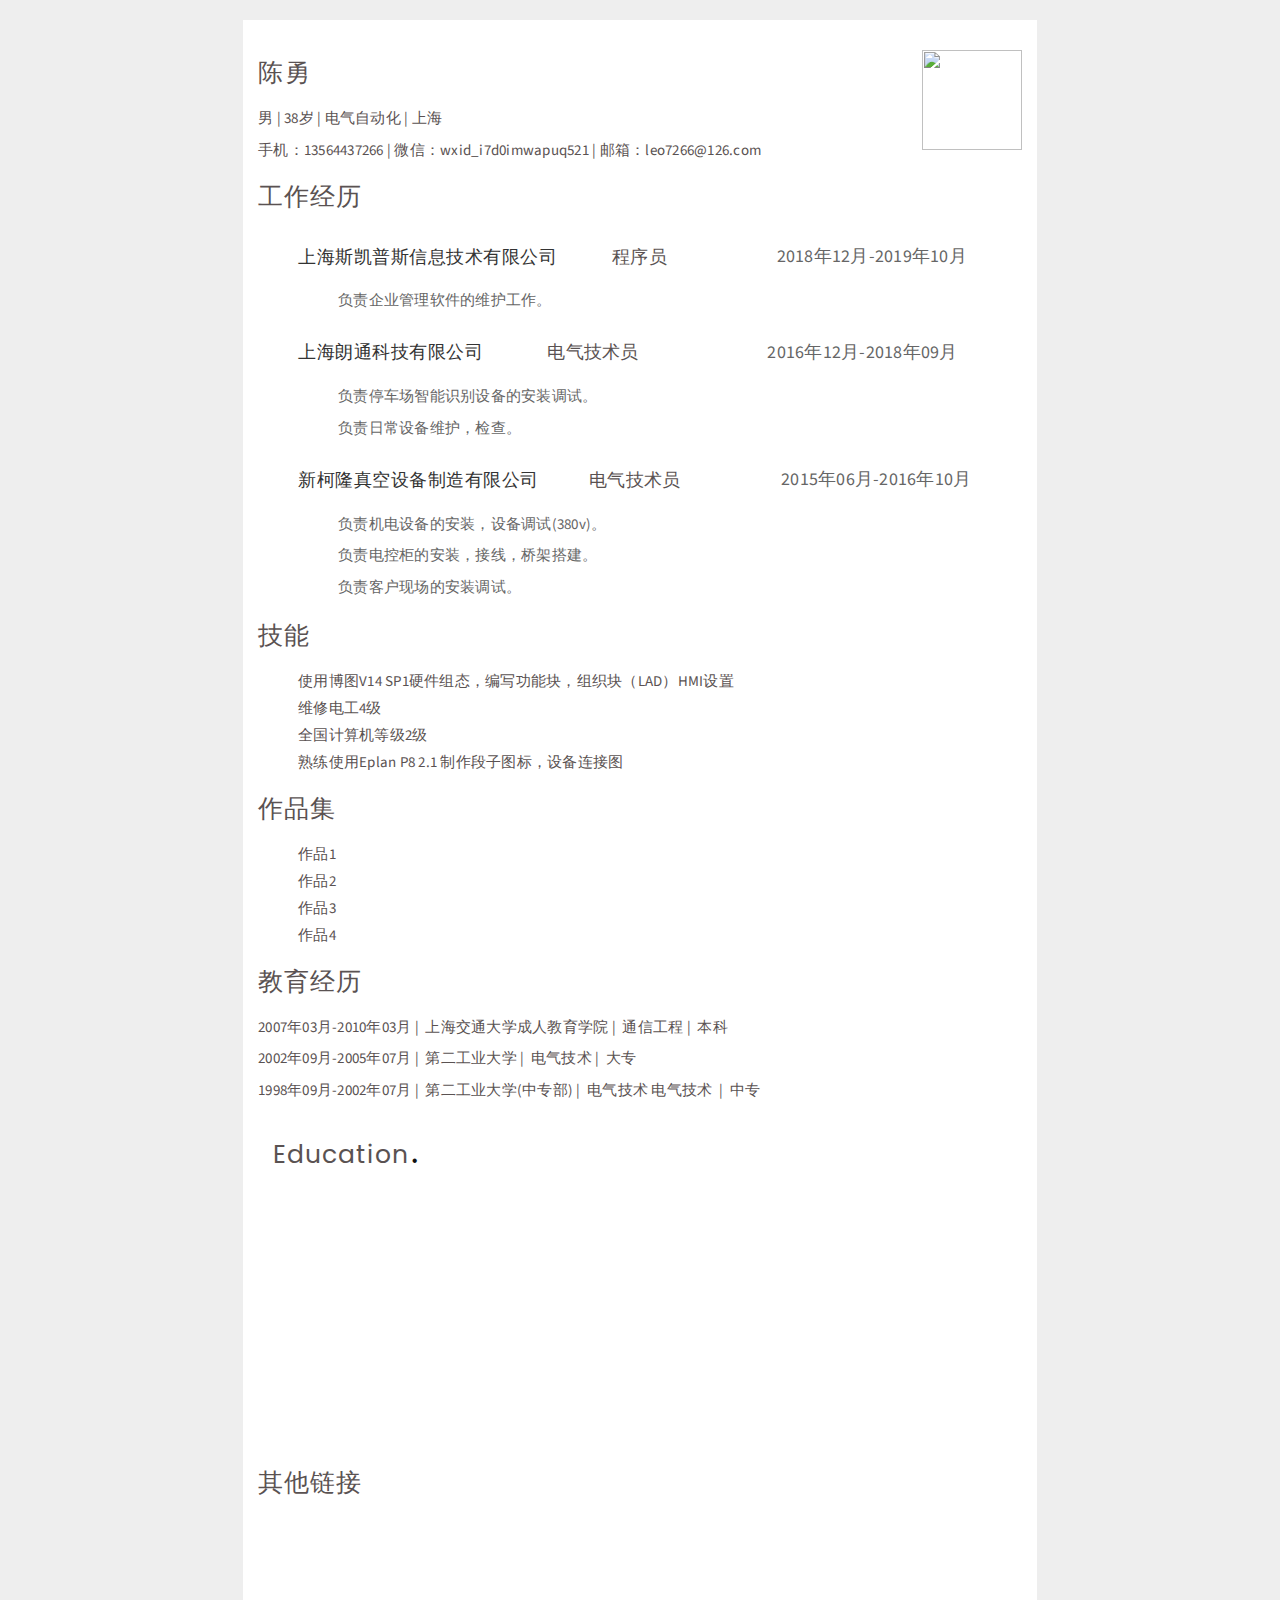
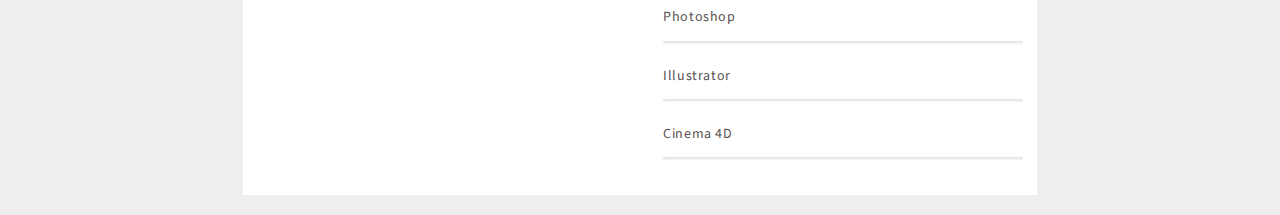
==== about.html @ 279c5a40 "修改" ====
<!DOCTYPE html>
<html lang="zh">
<head>
<meta charset="UTF-8">
<title>个人主页</title>

<!-- Favicon -->
		<link href="assets/img/favicon.ico" rel="icon" type="image/x-icon">			

		<!-- Bootstrap css -->
		<link rel="stylesheet" type="text/css" href="assets/css/bootstrap.min.css">

		<!-- Bootstrap fullscreen modal -->
		<link rel="stylesheet" type="text/css" href="assets/css/bootstrap-modal-carousel.css">

		<!-- Animated text css -->
		<link rel="stylesheet" type="text/css" href="assets/css/animated-text.css">

		<!-- Custom css -->
		<link rel="stylesheet" type="text/css" href="assets/css/custom.css">

		<!-- Owl Carousel css -->
		<link rel="stylesheet" type="text/css" href="assets/css/owl.carousel.css">
		<link rel="stylesheet" type="text/css" href="assets/css/owl.theme.css">
		<link rel="stylesheet" type="text/css" href="assets/css/owl.transitions.css">


		<!-- Animate css -->
		<link rel="stylesheet" type="text/css" href="assets/css/animate.css">

		<!-- Themify icon -->
		<link href="assets/themify-icons/themify-icons.css" rel="stylesheet" type="text/css">			

		<!-- Google fonts -->
		<link href='https://fonts.googleapis.com/css?family=Source+Sans+Pro:400,300,400italic,600italic' rel='stylesheet' type='text/css'>
		<link href='https://fonts.googleapis.com/css?family=Poppins:400,300,500' rel='stylesheet' type='text/css'>

		<!-- HTML5 Shim and Respond.js IE8 support of HTML5 elements and media queries -->
		<!--[if lt IE 9]>
	        <script src="https://oss.maxcdn.com/libs/html5shiv/3.7.0/html5shiv.js"></script>
	        <script src="https://oss.maxcdn.com/libs/respond.js/1.4.2/respond.min.js"></script>
	    <![endif]-->

<style>
	/*box-sizing 属性允许您以特定的方式定义匹配某个区域的特定元素。
	例如，假如您需要并排放置两个带边框的框，可通过将 box-sizing 
	设置为 "border-box"。这可令浏览器呈现出带有指定宽度和高度的框，
	并把边框和内边距放入框中。*/
	*{	
		box-sizing:border-box;	
	}
	
	/*margin 简写属性在一个声明中设置所有外边距属性。该属性可以有 1 到 4 个值。*/
	body{
		background:#eee;
		margin:20px 0;
	}
	
	/*min-height 属性设置元素的最小高度。*/
	/*overflow 属性规定当内容溢出元素框时发生的事情。*/
	/*auto	如果内容被修剪，则浏览器会显示滚动条以便查看其余的内容。*/
	/*padding 简写属性在一个声明中设置所有内边距属性。*/
	article{
		width:21cm;
		min-height:29.7cm;
		background:white;
		margin:0 auto;
		overflow: auto;
		padding: 1em;
	}
</style>
<style media="print">
	<body>{
		margin:0;
	}
</style>
<style>
	body{
		
	}
	
	article{
		padding-top:30px;
	}
	
	p{
		margin:.3em 0;
	}
	
	h1{
		font-size:25px;
		margin-top:0;
	}
	
	h4,h5,h6{
		font-weight:nomal;
	}
	
	ol,ul{
		list-style:none;
	}
	
	.bio{
		position:relative;
	}
	/*position 属性规定元素的定位类型。*/
	/*absolute	生成绝对定位的元素，相对于 static 定位以外的第一个父元素进行定位。
	元素的位置通过 "left", "top", "right" 以及 "bottom" 属性进行规定。*/
	.bio img{
		position:absolute;
		top:0;
		right:0;
	}
</style>
</head>
<body>

	<!--<header>
		<div>
			<div>
				<nav>
					<ul>
						<li><a href="index.html">首页</a></li>
						<li><a href="about.html">关于我</a></li>
						<li><a href="portfolio.html">作品集</a></li>
					</ul>
				</nav>
			</div>
		</div>
	</header>  -->

	<article>
		<section class="bio">
			<h1>陈勇</h1>
			<img src="./images/2020-06-05_154838.png" alt="" width="100" height="100">
			<p>
				男	|	38岁	|	电气自动化	|	上海
			</p>
			<p>
				手机：13564437266	|	微信：wxid_i7d0imwapuq521	|	邮箱：leo7266@126.com
			</p>
		</section>
		
		<style>
			.jobs{
				
			}
			
			.jobs>h2{
			
			}
			
			.jobs>ol{
			
			}
			
			.jobs>ol>li{
				margin:12px 0;
			}
			
			/*设置或检索对象是否显示及如何显示。*/
			/*将对象作为弹性伸缩盒显示。*/
			.jobs header{
				display:flex;
				color:#666;
			}
			
			.jobs header>h3{
				font-size:18px;
				color:#333;
			}
			
			.jobs header>h4{
				margin:auto;
				font-size:18px;
			}
			
			.jobs header>span{
				font-size:18px;
				margin:auto;
			}
			
			.jobs p{
				color:#666;
			}
		</style>
		
		<section class="jobs">
			<h2>工作经历</h2>
			<ol>
				<li>
					<header>
						<h3>上海斯凯普斯信息技术有限公司</h3>
						<h4>程序员</h4>
						<span><time>2018年12月</time>-<time>2019年10月</time></span>
					</header>
					<ul>
						<li>
							<p>负责企业管理软件的维护工作。</p>
						</li>
					</ul>
				</li>
				<li>
					<header>
						<h3>上海朗通科技有限公司</h3>
						<h4>电气技术员</h4>
						<span><time>2016年12月</time>-<time>2018年09月</time></span>
					</header>
					<ul>
						<li>
							<p>负责停车场智能识别设备的安装调试。</p>
						</li>
						<li>
							<p>负责日常设备维护，检查。</p>
						</li>
					</ul>
				</li>
				<li>
					<header>
						<h3>新柯隆真空设备制造有限公司</h3>
						<h4>电气技术员</h4>
						<span><time>2015年06月</time>-<time>2016年10月</time></span>
					</header>
					<ul>
						<li>
							<p>负责机电设备的安装，设备调试(380v)。</p>
						</li>
						<li>
							<p>负责电控柜的安装，接线，桥架搭建。</p>
						</li>
						<li>
							<p>负责客户现场的安装调试。</p>
						</li>
					</ul>
				</li>
			</ol>
		</section>
		
		
		
		<section>
			<h2>技能</h2>
			<div></div>
			<ul>
				<li>使用博图V14 SP1硬件组态，编写功能块，组织块（LAD）HMI设置</li>
				<li>维修电工4级</li>
				<li>全国计算机等级2级</li>
				<li>熟练使用Eplan P8 2.1 制作段子图标，设备连接图</li>
			</ul>
		</section>
		
		<section>
			<h2>作品集</h2>
			<div></div>
			<ul>
				<li><img src=""/>作品1</li>
				<li><img src=""/>作品2</li>
				<li>作品3</li>
				<li>作品4</li>
			</ul>
		</section>
		
		<section class="edu">
			<h2>教育经历</h2>
			<p>
				<span><time>2007年03月</time>-<time>2010年03月</time></span>&nbsp;|&nbsp;
				<span>上海交通大学成人教育学院</span>&nbsp;|&nbsp;
				<span>通信工程</span>&nbsp;|&nbsp;
				<span>本科</span>
			</p>
			<p>
				<span><time>2002年09月</time>-<time>2005年07月</time></span>&nbsp;|&nbsp;
				<span>第二工业大学</span>&nbsp;|&nbsp;	
				<span>电气技术</span>&nbsp;|&nbsp;	 
				<span>大专</span>
			</p>
			<p>
				<span><time>1998年09月</time>-<time>2002年07月</time></span>&nbsp;|&nbsp;
				<span>第二工业大学(中专部)</span>&nbsp;|&nbsp;	 	
				<span>电气技术</span> 电气技术 &nbsp;|&nbsp;
				<span>中专</span>	
			</p>
		</section>
		
		<!-- Education -->
		<section id="education">
			<div class="container">
				<div class="row">
					<div class="col-md-12">
						<h2 class="sub-headline">Education<span class="dot">.</span></h2>
					</div>
				</div>
				<div class="row top-pad">
					<div class="col-md-4">
						<div class="border-style wow fadeInDown" data-wow-duration="1s" data-wow-delay=".5s">
							<span class="year">2002</span>
						</div>
						<div class="wow fadeIn" data-wow-duration="2s" data-wow-delay=".5s">
							<h3 class="sub-icon"><span class="ti-book"></span>Master Degree</h3>
							<h4>University Of Oxford</h4>
							<p>Lorem ipsum dolor sit amet, consectetur adipiscing elit. Morbi vitae lacinia.</p>
						</div>	
					</div>
					<div class="col-md-4">
						<div class="border-style wow fadeInDown" data-wow-duration="1s" data-wow-delay=".5s">
							<span class="year">2000</span>
						</div>
						<div class="wow fadeIn" data-wow-duration="2s" data-wow-delay=".5s">
							<h3 class="sub-icon"><span class="ti-book"></span>Bachelor Degree</h3>
							<h4>University Of Cambridge</h4>
							<p>Lorem ipsum dolor sit amet, consectetur adipiscing elit. Morbi vitae sem lacinia.</p>
						</div>	
					</div>
					<div class="col-md-4">
						<div class="border-style wow fadeInDown" data-wow-duration="1s" data-wow-delay=".5s">
							<span class="year">1998</span>
						</div>
						<div class="wow fadeIn" data-wow-duration="2s" data-wow-delay=".5s">
							<h3 class="sub-icon"><span class="ti-book"></span>Diploma Degree</h3>
							<h4>Metropolitan College</h4>
							<p>Lorem ipsum dolor sit amet, consectetur adipiscing elit. Morbi vitae sem lacinia.</p>
						</div>	
					</div>
				</div>	
			</div>
		</section>
		<!-- END: Education -->
		
		<section>
			<h2>其他链接</h2>
			<ul>
				<li><a href="#"></a> </li>
				<li><a href="#"></a> </li>
			</ul>
		</section>
		
		<!-- Skills -->
		<section id="skills">
			<div class="container">
				<div class="row">
					<div class="col-md-4 wow fadeIn" data-wow-duration="1s" data-wow-delay=".4s">
					<h2 class="sub-headline">Skills<span class="dot">.</span></h2>
						<p>Lorem ipsum dolor sit amet, mundi invidunt persequeris eu sed ridens facilisis eum. Lorem ipsum dolor sit amet, mundi invidunt sed ridens facilisis eum.</p>
					</div>				
					<div class="col-md-4">
							<h3>Photoshop</h3>
							<div class="progress">
    							<div class="progress-bar" role="progressbar" data-transitiongoal="95"></div>
							</div>

							<h3>Illustrator</h3>
							<div class="progress">
    							<div class="progress-bar" role="progressbar" data-transitiongoal="75"></div>
							</div>	

							<h3>Cinema 4D</h3>
							<div class="progress">
    							<div class="progress-bar" role="progressbar" data-transitiongoal="85"></div>
							</div>							
					</div>
					<div class="col-md-4">
							<h3>3D Studio Max</h3>
							<div class="progress">
    							<div class="progress-bar" role="progressbar" data-transitiongoal="65"></div>
							</div>

							<h3>Maya</h3>
							<div class="progress">
    							<div class="progress-bar" role="progressbar" data-transitiongoal="80"></div>
							</div>	

							<h3>After Effects</h3>
							<div class="progress">
    							<div class="progress-bar" role="progressbar" data-transitiongoal="85"></div>
							</div>							
					</div>
				</div>
			</div>
		</section>
		<!-- END: Skills -->
		
	</article>
	
	<!--<footer>
		<div>
			<div >
				<p>
					Copyright &copy;
					<script>
						document.write(new Date().getFullYear());
					</script> 
					All rights reserved | This template is made with <i></i> by <a href="#https://colorlib.com" target="_blank">Leo</a>				</p>
			</div>
		</div>
	</footer>-->
	
	<script src="./main.js"></script>
	
	<!-- javascript plugins -->
		<script src="assets/js/jquery-1.11.1.min.js"></script>
		<script src="assets/js/bootstrap.min.js"></script>
		<script src="assets/js/jquery.easing.1.3.min.js"></script>
		<script src="assets/js/appear.js"></script>
		<script src="assets/js/bootstrap-progressbar.min.js"></script>
		<script src="assets/js/owl.carousel.min.js"></script>
		<script src="assets/js/jquery.mixitup.min.js"></script>
		<script src="assets/js/waypoints.min.js"></script>
		<script src="assets/js/jquery.counterup.min.js"></script>
		<script src="assets/js/animated-jquery.js"></script>
		<script src="assets/js/wow.min.js"></script>


		<!-- custom js -->
		<script src="assets/js/custom.js"></script>		
</body>
</html>
---- assets/css/animated-text.css ----
.cd-words-wrapper {
  display: inline-block;
  position: relative;
  text-align: left;
}
.cd-words-wrapper b {
  display: inline-block;
  position: absolute;
  white-space: nowrap;
  left: 0;
  top: 0;
}
.cd-words-wrapper b.is-visible {
  position: relative;
}
.no-js .cd-words-wrapper b {
  opacity: 0;
}
.no-js .cd-words-wrapper b.is-visible {
  opacity: 1;
}

/* -------------------------------- 

xrotate-1 

-------------------------------- */
.cd-headline.rotate-1 .cd-words-wrapper {
  -webkit-perspective: 300px;
  -moz-perspective: 300px;
  perspective: 300px;
}
.cd-headline.rotate-1 b {
  opacity: 0;
  -webkit-transform-origin: 50% 100%;
  -moz-transform-origin: 50% 100%;
  -ms-transform-origin: 50% 100%;
  -o-transform-origin: 50% 100%;
  transform-origin: 50% 100%;
  -webkit-transform: rotateX(180deg);
  -moz-transform: rotateX(180deg);
  -ms-transform: rotateX(180deg);
  -o-transform: rotateX(180deg);
  transform: rotateX(180deg);
}
.cd-headline.rotate-1 b.is-visible {
  opacity: 1;
  -webkit-transform: rotateX(0deg);
  -moz-transform: rotateX(0deg);
  -ms-transform: rotateX(0deg);
  -o-transform: rotateX(0deg);
  transform: rotateX(0deg);
  -webkit-animation: cd-rotate-1-in 1.2s;
  -moz-animation: cd-rotate-1-in 1.2s;
  animation: cd-rotate-1-in 1.2s;
}
.cd-headline.rotate-1 b.is-hidden {
  -webkit-transform: rotateX(180deg);
  -moz-transform: rotateX(180deg);
  -ms-transform: rotateX(180deg);
  -o-transform: rotateX(180deg);
  transform: rotateX(180deg);
  -webkit-animation: cd-rotate-1-out 1.2s;
  -moz-animation: cd-rotate-1-out 1.2s;
  animation: cd-rotate-1-out 1.2s;
}

@-webkit-keyframes cd-rotate-1-in {
  0% {
    -webkit-transform: rotateX(180deg);
    opacity: 0;
  }
  35% {
    -webkit-transform: rotateX(120deg);
    opacity: 0;
  }
  65% {
    opacity: 0;
  }
  100% {
    -webkit-transform: rotateX(360deg);
    opacity: 1;
  }
}
@-moz-keyframes cd-rotate-1-in {
  0% {
    -moz-transform: rotateX(180deg);
    opacity: 0;
  }
  35% {
    -moz-transform: rotateX(120deg);
    opacity: 0;
  }
  65% {
    opacity: 0;
  }
  100% {
    -moz-transform: rotateX(360deg);
    opacity: 1;
  }
}
@keyframes cd-rotate-1-in {
  0% {
    -webkit-transform: rotateX(180deg);
    -moz-transform: rotateX(180deg);
    -ms-transform: rotateX(180deg);
    -o-transform: rotateX(180deg);
    transform: rotateX(180deg);
    opacity: 0;
  }
  35% {
    -webkit-transform: rotateX(120deg);
    -moz-transform: rotateX(120deg);
    -ms-transform: rotateX(120deg);
    -o-transform: rotateX(120deg);
    transform: rotateX(120deg);
    opacity: 0;
  }
  65% {
    opacity: 0;
  }
  100% {
    -webkit-transform: rotateX(360deg);
    -moz-transform: rotateX(360deg);
    -ms-transform: rotateX(360deg);
    -o-transform: rotateX(360deg);
    transform: rotateX(360deg);
    opacity: 1;
  }
}
@-webkit-keyframes cd-rotate-1-out {
  0% {
    -webkit-transform: rotateX(0deg);
    opacity: 1;
  }
  35% {
    -webkit-transform: rotateX(-40deg);
    opacity: 1;
  }
  65% {
    opacity: 0;
  }
  100% {
    -webkit-transform: rotateX(180deg);
    opacity: 0;
  }
}
@-moz-keyframes cd-rotate-1-out {
  0% {
    -moz-transform: rotateX(0deg);
    opacity: 1;
  }
  35% {
    -moz-transform: rotateX(-40deg);
    opacity: 1;
  }
  65% {
    opacity: 0;
  }
  100% {
    -moz-transform: rotateX(180deg);
    opacity: 0;
  }
}
@keyframes cd-rotate-1-out {
  0% {
    -webkit-transform: rotateX(0deg);
    -moz-transform: rotateX(0deg);
    -ms-transform: rotateX(0deg);
    -o-transform: rotateX(0deg);
    transform: rotateX(0deg);
    opacity: 1;
  }
  35% {
    -webkit-transform: rotateX(-40deg);
    -moz-transform: rotateX(-40deg);
    -ms-transform: rotateX(-40deg);
    -o-transform: rotateX(-40deg);
    transform: rotateX(-40deg);
    opacity: 1;
  }
  65% {
    opacity: 0;
  }
  100% {
    -webkit-transform: rotateX(180deg);
    -moz-transform: rotateX(180deg);
    -ms-transform: rotateX(180deg);
    -o-transform: rotateX(180deg);
    transform: rotateX(180deg);
    opacity: 0;
  }
}
/* -------------------------------- 

xtype 

-------------------------------- */
.cd-headline.type .cd-words-wrapper {
  vertical-align: top;
  overflow: hidden;
}
.cd-headline.type .cd-words-wrapper::after {
  /* vertical bar */
  content: '';
  position: absolute;
  right: 0;
  top: 50%;
  bottom: auto;
  -webkit-transform: translateY(-50%);
  -moz-transform: translateY(-50%);
  -ms-transform: translateY(-50%);
  -o-transform: translateY(-50%);
  transform: translateY(-50%);
  height: 90%;
  width: 1px;
  background-color: #aebcb9;
}
.cd-headline.type .cd-words-wrapper.waiting::after {
  -webkit-animation: cd-pulse 1s infinite;
  -moz-animation: cd-pulse 1s infinite;
  animation: cd-pulse 1s infinite;
}
.cd-headline.type .cd-words-wrapper.selected {
  background-color: #aebcb9;
}
.cd-headline.type .cd-words-wrapper.selected::after {
  visibility: hidden;
}
.cd-headline.type .cd-words-wrapper.selected b {
  color: #0d0d0d;
}
.cd-headline.type b {
  visibility: hidden;
}
.cd-headline.type b.is-visible {
  visibility: visible;
}
.cd-headline.type i {
  position: absolute;
  visibility: hidden;
}
.cd-headline.type i.in {
  position: relative;
  visibility: visible;
}

@-webkit-keyframes cd-pulse {
  0% {
    -webkit-transform: translateY(-50%) scale(1);
    opacity: 1;
  }
  40% {
    -webkit-transform: translateY(-50%) scale(0.9);
    opacity: 0;
  }
  100% {
    -webkit-transform: translateY(-50%) scale(0);
    opacity: 0;
  }
}
@-moz-keyframes cd-pulse {
  0% {
    -moz-transform: translateY(-50%) scale(1);
    opacity: 1;
  }
  40% {
    -moz-transform: translateY(-50%) scale(0.9);
    opacity: 0;
  }
  100% {
    -moz-transform: translateY(-50%) scale(0);
    opacity: 0;
  }
}
@keyframes cd-pulse {
  0% {
    -webkit-transform: translateY(-50%) scale(1);
    -moz-transform: translateY(-50%) scale(1);
    -ms-transform: translateY(-50%) scale(1);
    -o-transform: translateY(-50%) scale(1);
    transform: translateY(-50%) scale(1);
    opacity: 1;
  }
  40% {
    -webkit-transform: translateY(-50%) scale(0.9);
    -moz-transform: translateY(-50%) scale(0.9);
    -ms-transform: translateY(-50%) scale(0.9);
    -o-transform: translateY(-50%) scale(0.9);
    transform: translateY(-50%) scale(0.9);
    opacity: 0;
  }
  100% {
    -webkit-transform: translateY(-50%) scale(0);
    -moz-transform: translateY(-50%) scale(0);
    -ms-transform: translateY(-50%) scale(0);
    -o-transform: translateY(-50%) scale(0);
    transform: translateY(-50%) scale(0);
    opacity: 0;
  }
}
/* -------------------------------- 

xrotate-2 

-------------------------------- */
.cd-headline.rotate-2 .cd-words-wrapper {
  -webkit-perspective: 300px;
  -moz-perspective: 300px;
  perspective: 300px;
}
.cd-headline.rotate-2 i, .cd-headline.rotate-2 em {
  display: inline-block;
  -webkit-backface-visibility: hidden;
  backface-visibility: hidden;
}
.cd-headline.rotate-2 b {
  opacity: 0;
}
.cd-headline.rotate-2 i {
  -webkit-transform-style: preserve-3d;
  -moz-transform-style: preserve-3d;
  -ms-transform-style: preserve-3d;
  -o-transform-style: preserve-3d;
  transform-style: preserve-3d;
  -webkit-transform: translateZ(-20px) rotateX(90deg);
  -moz-transform: translateZ(-20px) rotateX(90deg);
  -ms-transform: translateZ(-20px) rotateX(90deg);
  -o-transform: translateZ(-20px) rotateX(90deg);
  transform: translateZ(-20px) rotateX(90deg);
  opacity: 0;
}
.is-visible .cd-headline.rotate-2 i {
  opacity: 1;
}
.cd-headline.rotate-2 i.in {
  -webkit-animation: cd-rotate-2-in 0.4s forwards;
  -moz-animation: cd-rotate-2-in 0.4s forwards;
  animation: cd-rotate-2-in 0.4s forwards;
}
.cd-headline.rotate-2 i.out {
  -webkit-animation: cd-rotate-2-out 0.4s forwards;
  -moz-animation: cd-rotate-2-out 0.4s forwards;
  animation: cd-rotate-2-out 0.4s forwards;
}
.cd-headline.rotate-2 em {
  -webkit-transform: translateZ(20px);
  -moz-transform: translateZ(20px);
  -ms-transform: translateZ(20px);
  -o-transform: translateZ(20px);
  transform: translateZ(20px);
}

.no-csstransitions .cd-headline.rotate-2 i {
  -webkit-transform: rotateX(0deg);
  -moz-transform: rotateX(0deg);
  -ms-transform: rotateX(0deg);
  -o-transform: rotateX(0deg);
  transform: rotateX(0deg);
  opacity: 0;
}
.no-csstransitions .cd-headline.rotate-2 i em {
  -webkit-transform: scale(1);
  -moz-transform: scale(1);
  -ms-transform: scale(1);
  -o-transform: scale(1);
  transform: scale(1);
}

.no-csstransitions .cd-headline.rotate-2 .is-visible i {
  opacity: 1;
}

@-webkit-keyframes cd-rotate-2-in {
  0% {
    opacity: 0;
    -webkit-transform: translateZ(-20px) rotateX(90deg);
  }
  60% {
    opacity: 1;
    -webkit-transform: translateZ(-20px) rotateX(-10deg);
  }
  100% {
    opacity: 1;
    -webkit-transform: translateZ(-20px) rotateX(0deg);
  }
}
@-moz-keyframes cd-rotate-2-in {
  0% {
    opacity: 0;
    -moz-transform: translateZ(-20px) rotateX(90deg);
  }
  60% {
    opacity: 1;
    -moz-transform: translateZ(-20px) rotateX(-10deg);
  }
  100% {
    opacity: 1;
    -moz-transform: translateZ(-20px) rotateX(0deg);
  }
}
@keyframes cd-rotate-2-in {
  0% {
    opacity: 0;
    -webkit-transform: translateZ(-20px) rotateX(90deg);
    -moz-transform: translateZ(-20px) rotateX(90deg);
    -ms-transform: translateZ(-20px) rotateX(90deg);
    -o-transform: translateZ(-20px) rotateX(90deg);
    transform: translateZ(-20px) rotateX(90deg);
  }
  60% {
    opacity: 1;
    -webkit-transform: translateZ(-20px) rotateX(-10deg);
    -moz-transform: translateZ(-20px) rotateX(-10deg);
    -ms-transform: translateZ(-20px) rotateX(-10deg);
    -o-transform: translateZ(-20px) rotateX(-10deg);
    transform: translateZ(-20px) rotateX(-10deg);
  }
  100% {
    opacity: 1;
    -webkit-transform: translateZ(-20px) rotateX(0deg);
    -moz-transform: translateZ(-20px) rotateX(0deg);
    -ms-transform: translateZ(-20px) rotateX(0deg);
    -o-transform: translateZ(-20px) rotateX(0deg);
    transform: translateZ(-20px) rotateX(0deg);
  }
}
@-webkit-keyframes cd-rotate-2-out {
  0% {
    opacity: 1;
    -webkit-transform: translateZ(-20px) rotateX(0);
  }
  60% {
    opacity: 0;
    -webkit-transform: translateZ(-20px) rotateX(-100deg);
  }
  100% {
    opacity: 0;
    -webkit-transform: translateZ(-20px) rotateX(-90deg);
  }
}
@-moz-keyframes cd-rotate-2-out {
  0% {
    opacity: 1;
    -moz-transform: translateZ(-20px) rotateX(0);
  }
  60% {
    opacity: 0;
    -moz-transform: translateZ(-20px) rotateX(-100deg);
  }
  100% {
    opacity: 0;
    -moz-transform: translateZ(-20px) rotateX(-90deg);
  }
}
@keyframes cd-rotate-2-out {
  0% {
    opacity: 1;
    -webkit-transform: translateZ(-20px) rotateX(0);
    -moz-transform: translateZ(-20px) rotateX(0);
    -ms-transform: translateZ(-20px) rotateX(0);
    -o-transform: translateZ(-20px) rotateX(0);
    transform: translateZ(-20px) rotateX(0);
  }
  60% {
    opacity: 0;
    -webkit-transform: translateZ(-20px) rotateX(-100deg);
    -moz-transform: translateZ(-20px) rotateX(-100deg);
    -ms-transform: translateZ(-20px) rotateX(-100deg);
    -o-transform: translateZ(-20px) rotateX(-100deg);
    transform: translateZ(-20px) rotateX(-100deg);
  }
  100% {
    opacity: 0;
    -webkit-transform: translateZ(-20px) rotateX(-90deg);
    -moz-transform: translateZ(-20px) rotateX(-90deg);
    -ms-transform: translateZ(-20px) rotateX(-90deg);
    -o-transform: translateZ(-20px) rotateX(-90deg);
    transform: translateZ(-20px) rotateX(-90deg);
  }
}
/* -------------------------------- 

xloading-bar 

-------------------------------- */
.cd-headline.loading-bar span {
  display: inline-block;
  padding: .2em 0;
}
.cd-headline.loading-bar .cd-words-wrapper {
  overflow: hidden;
  vertical-align: top;
}
.cd-headline.loading-bar .cd-words-wrapper::after {
  /* loading bar */
  content: '';
  position: absolute;
  left: 0;
  bottom: 0;
  height: 3px;
  width: 0;
  background: #0096a7;
  z-index: 2;
  -webkit-transition: width 0.3s -0.1s;
  -moz-transition: width 0.3s -0.1s;
  transition: width 0.3s -0.1s;
}
.cd-headline.loading-bar .cd-words-wrapper.is-loading::after {
  width: 100%;
  -webkit-transition: width 3s;
  -moz-transition: width 3s;
  transition: width 3s;
}
.cd-headline.loading-bar b {
  top: .2em;
  opacity: 0;
  -webkit-transition: opacity 0.3s;
  -moz-transition: opacity 0.3s;
  transition: opacity 0.3s;
}
.cd-headline.loading-bar b.is-visible {
  opacity: 1;
  top: 0;
}

/* -------------------------------- 

xslide 

-------------------------------- */
.cd-headline.slide span {
  display: inline-block;
  padding: .2em 0;
}
.cd-headline.slide .cd-words-wrapper {
  overflow: hidden;
  vertical-align: top;
}
.cd-headline.slide b {
  opacity: 0;
  top: .2em;
}
.cd-headline.slide b.is-visible {
  top: 0;
  opacity: 1;
  -webkit-animation: slide-in 0.6s;
  -moz-animation: slide-in 0.6s;
  animation: slide-in 0.6s;
}
.cd-headline.slide b.is-hidden {
  -webkit-animation: slide-out 0.6s;
  -moz-animation: slide-out 0.6s;
  animation: slide-out 0.6s;
}

@-webkit-keyframes slide-in {
  0% {
    opacity: 0;
    -webkit-transform: translateY(-100%);
  }
  60% {
    opacity: 1;
    -webkit-transform: translateY(20%);
  }
  100% {
    opacity: 1;
    -webkit-transform: translateY(0);
  }
}
@-moz-keyframes slide-in {
  0% {
    opacity: 0;
    -moz-transform: translateY(-100%);
  }
  60% {
    opacity: 1;
    -moz-transform: translateY(20%);
  }
  100% {
    opacity: 1;
    -moz-transform: translateY(0);
  }
}
@keyframes slide-in {
  0% {
    opacity: 0;
    -webkit-transform: translateY(-100%);
    -moz-transform: translateY(-100%);
    -ms-transform: translateY(-100%);
    -o-transform: translateY(-100%);
    transform: translateY(-100%);
  }
  60% {
    opacity: 1;
    -webkit-transform: translateY(20%);
    -moz-transform: translateY(20%);
    -ms-transform: translateY(20%);
    -o-transform: translateY(20%);
    transform: translateY(20%);
  }
  100% {
    opacity: 1;
    -webkit-transform: translateY(0);
    -moz-transform: translateY(0);
    -ms-transform: translateY(0);
    -o-transform: translateY(0);
    transform: translateY(0);
  }
}
@-webkit-keyframes slide-out {
  0% {
    opacity: 1;
    -webkit-transform: translateY(0);
  }
  60% {
    opacity: 0;
    -webkit-transform: translateY(120%);
  }
  100% {
    opacity: 0;
    -webkit-transform: translateY(100%);
  }
}
@-moz-keyframes slide-out {
  0% {
    opacity: 1;
    -moz-transform: translateY(0);
  }
  60% {
    opacity: 0;
    -moz-transform: translateY(120%);
  }
  100% {
    opacity: 0;
    -moz-transform: translateY(100%);
  }
}
@keyframes slide-out {
  0% {
    opacity: 1;
    -webkit-transform: translateY(0);
    -moz-transform: translateY(0);
    -ms-transform: translateY(0);
    -o-transform: translateY(0);
    transform: translateY(0);
  }
  60% {
    opacity: 0;
    -webkit-transform: translateY(120%);
    -moz-transform: translateY(120%);
    -ms-transform: translateY(120%);
    -o-transform: translateY(120%);
    transform: translateY(120%);
  }
  100% {
    opacity: 0;
    -webkit-transform: translateY(100%);
    -moz-transform: translateY(100%);
    -ms-transform: translateY(100%);
    -o-transform: translateY(100%);
    transform: translateY(100%);
  }
}
/* -------------------------------- 

xclip 

-------------------------------- */
.cd-headline.clip span {
  display: inline-block;
  padding: .2em 0;
}
.cd-headline.clip .cd-words-wrapper {
  overflow: hidden;
  vertical-align: top;
}
.cd-headline.clip .cd-words-wrapper::after {
  /* line */
  content: '';
  position: absolute;
  top: 0;
  right: 0;
  width: 2px;
  height: 100%;
  background-color: #aebcb9;
}
.cd-headline.clip b {
  opacity: 0;
}
.cd-headline.clip b.is-visible {
  opacity: 1;
}

/* -------------------------------- 

xzoom 

-------------------------------- */
.cd-headline.zoom .cd-words-wrapper {
  -webkit-perspective: 300px;
  -moz-perspective: 300px;
  perspective: 300px;
}
.cd-headline.zoom b {
  opacity: 0;
}
.cd-headline.zoom b.is-visible {
  opacity: 1;
  -webkit-animation: zoom-in 0.8s;
  -moz-animation: zoom-in 0.8s;
  animation: zoom-in 0.8s;
}
.cd-headline.zoom b.is-hidden {
  -webkit-animation: zoom-out 0.8s;
  -moz-animation: zoom-out 0.8s;
  animation: zoom-out 0.8s;
}

@-webkit-keyframes zoom-in {
  0% {
    opacity: 0;
    -webkit-transform: translateZ(100px);
  }
  100% {
    opacity: 1;
    -webkit-transform: translateZ(0);
  }
}
@-moz-keyframes zoom-in {
  0% {
    opacity: 0;
    -moz-transform: translateZ(100px);
  }
  100% {
    opacity: 1;
    -moz-transform: translateZ(0);
  }
}
@keyframes zoom-in {
  0% {
    opacity: 0;
    -webkit-transform: translateZ(100px);
    -moz-transform: translateZ(100px);
    -ms-transform: translateZ(100px);
    -o-transform: translateZ(100px);
    transform: translateZ(100px);
  }
  100% {
    opacity: 1;
    -webkit-transform: translateZ(0);
    -moz-transform: translateZ(0);
    -ms-transform: translateZ(0);
    -o-transform: translateZ(0);
    transform: translateZ(0);
  }
}
@-webkit-keyframes zoom-out {
  0% {
    opacity: 1;
    -webkit-transform: translateZ(0);
  }
  100% {
    opacity: 0;
    -webkit-transform: translateZ(-100px);
  }
}
@-moz-keyframes zoom-out {
  0% {
    opacity: 1;
    -moz-transform: translateZ(0);
  }
  100% {
    opacity: 0;
    -moz-transform: translateZ(-100px);
  }
}
@keyframes zoom-out {
  0% {
    opacity: 1;
    -webkit-transform: translateZ(0);
    -moz-transform: translateZ(0);
    -ms-transform: translateZ(0);
    -o-transform: translateZ(0);
    transform: translateZ(0);
  }
  100% {
    opacity: 0;
    -webkit-transform: translateZ(-100px);
    -moz-transform: translateZ(-100px);
    -ms-transform: translateZ(-100px);
    -o-transform: translateZ(-100px);
    transform: translateZ(-100px);
  }
}
/* -------------------------------- 

xrotate-3 

-------------------------------- */
.cd-headline.rotate-3 .cd-words-wrapper {
  -webkit-perspective: 300px;
  -moz-perspective: 300px;
  perspective: 300px;
}
.cd-headline.rotate-3 b {
  opacity: 0;
}
.cd-headline.rotate-3 i {
  display: inline-block;
  -webkit-transform: rotateY(180deg);
  -moz-transform: rotateY(180deg);
  -ms-transform: rotateY(180deg);
  -o-transform: rotateY(180deg);
  transform: rotateY(180deg);
  -webkit-backface-visibility: hidden;
  backface-visibility: hidden;
}
.is-visible .cd-headline.rotate-3 i {
  -webkit-transform: rotateY(0deg);
  -moz-transform: rotateY(0deg);
  -ms-transform: rotateY(0deg);
  -o-transform: rotateY(0deg);
  transform: rotateY(0deg);
}
.cd-headline.rotate-3 i.in {
  -webkit-animation: cd-rotate-3-in 0.6s forwards;
  -moz-animation: cd-rotate-3-in 0.6s forwards;
  animation: cd-rotate-3-in 0.6s forwards;
}
.cd-headline.rotate-3 i.out {
  -webkit-animation: cd-rotate-3-out 0.6s forwards;
  -moz-animation: cd-rotate-3-out 0.6s forwards;
  animation: cd-rotate-3-out 0.6s forwards;
}

.no-csstransitions .cd-headline.rotate-3 i {
  -webkit-transform: rotateY(0deg);
  -moz-transform: rotateY(0deg);
  -ms-transform: rotateY(0deg);
  -o-transform: rotateY(0deg);
  transform: rotateY(0deg);
  opacity: 0;
}

.no-csstransitions .cd-headline.rotate-3 .is-visible i {
  opacity: 1;
}

@-webkit-keyframes cd-rotate-3-in {
  0% {
    -webkit-transform: rotateY(180deg);
  }
  100% {
    -webkit-transform: rotateY(0deg);
  }
}
@-moz-keyframes cd-rotate-3-in {
  0% {
    -moz-transform: rotateY(180deg);
  }
  100% {
    -moz-transform: rotateY(0deg);
  }
}
@keyframes cd-rotate-3-in {
  0% {
    -webkit-transform: rotateY(180deg);
    -moz-transform: rotateY(180deg);
    -ms-transform: rotateY(180deg);
    -o-transform: rotateY(180deg);
    transform: rotateY(180deg);
  }
  100% {
    -webkit-transform: rotateY(0deg);
    -moz-transform: rotateY(0deg);
    -ms-transform: rotateY(0deg);
    -o-transform: rotateY(0deg);
    transform: rotateY(0deg);
  }
}
@-webkit-keyframes cd-rotate-3-out {
  0% {
    -webkit-transform: rotateY(0);
  }
  100% {
    -webkit-transform: rotateY(-180deg);
  }
}
@-moz-keyframes cd-rotate-3-out {
  0% {
    -moz-transform: rotateY(0);
  }
  100% {
    -moz-transform: rotateY(-180deg);
  }
}
@keyframes cd-rotate-3-out {
  0% {
    -webkit-transform: rotateY(0);
    -moz-transform: rotateY(0);
    -ms-transform: rotateY(0);
    -o-transform: rotateY(0);
    transform: rotateY(0);
  }
  100% {
    -webkit-transform: rotateY(-180deg);
    -moz-transform: rotateY(-180deg);
    -ms-transform: rotateY(-180deg);
    -o-transform: rotateY(-180deg);
    transform: rotateY(-180deg);
  }
}
/* -------------------------------- 

xscale 

-------------------------------- */
.cd-headline.scale b {
  opacity: 0;
}
.cd-headline.scale i {
  display: inline-block;
  opacity: 0;
  -webkit-transform: scale(0);
  -moz-transform: scale(0);
  -ms-transform: scale(0);
  -o-transform: scale(0);
  transform: scale(0);
}
.is-visible .cd-headline.scale i {
  opacity: 1;
}
.cd-headline.scale i.in {
  -webkit-animation: scale-up 0.6s forwards;
  -moz-animation: scale-up 0.6s forwards;
  animation: scale-up 0.6s forwards;
}
.cd-headline.scale i.out {
  -webkit-animation: scale-down 0.6s forwards;
  -moz-animation: scale-down 0.6s forwards;
  animation: scale-down 0.6s forwards;
}

.no-csstransitions .cd-headline.scale i {
  -webkit-transform: scale(1);
  -moz-transform: scale(1);
  -ms-transform: scale(1);
  -o-transform: scale(1);
  transform: scale(1);
  opacity: 0;
}

.no-csstransitions .cd-headline.scale .is-visible i {
  opacity: 1;
}

@-webkit-keyframes scale-up {
  0% {
    -webkit-transform: scale(0);
    opacity: 0;
  }
  60% {
    -webkit-transform: scale(1.2);
    opacity: 1;
  }
  100% {
    -webkit-transform: scale(1);
    opacity: 1;
  }
}
@-moz-keyframes scale-up {
  0% {
    -moz-transform: scale(0);
    opacity: 0;
  }
  60% {
    -moz-transform: scale(1.2);
    opacity: 1;
  }
  100% {
    -moz-transform: scale(1);
    opacity: 1;
  }
}
@keyframes scale-up {
  0% {
    -webkit-transform: scale(0);
    -moz-transform: scale(0);
    -ms-transform: scale(0);
    -o-transform: scale(0);
    transform: scale(0);
    opacity: 0;
  }
  60% {
    -webkit-transform: scale(1.2);
    -moz-transform: scale(1.2);
    -ms-transform: scale(1.2);
    -o-transform: scale(1.2);
    transform: scale(1.2);
    opacity: 1;
  }
  100% {
    -webkit-transform: scale(1);
    -moz-transform: scale(1);
    -ms-transform: scale(1);
    -o-transform: scale(1);
    transform: scale(1);
    opacity: 1;
  }
}
@-webkit-keyframes scale-down {
  0% {
    -webkit-transform: scale(1);
    opacity: 1;
  }
  60% {
    -webkit-transform: scale(0);
    opacity: 0;
  }
}
@-moz-keyframes scale-down {
  0% {
    -moz-transform: scale(1);
    opacity: 1;
  }
  60% {
    -moz-transform: scale(0);
    opacity: 0;
  }
}
@keyframes scale-down {
  0% {
    -webkit-transform: scale(1);
    -moz-transform: scale(1);
    -ms-transform: scale(1);
    -o-transform: scale(1);
    transform: scale(1);
    opacity: 1;
  }
  60% {
    -webkit-transform: scale(0);
    -moz-transform: scale(0);
    -ms-transform: scale(0);
    -o-transform: scale(0);
    transform: scale(0);
    opacity: 0;
  }
}
/* -------------------------------- 

xpush 

-------------------------------- */
.cd-headline.push b {
  opacity: 0;
}
.cd-headline.push b.is-visible {
  opacity: 1;
  -webkit-animation: push-in 0.6s;
  -moz-animation: push-in 0.6s;
  animation: push-in 0.6s;
}
.cd-headline.push b.is-hidden {
  -webkit-animation: push-out 0.6s;
  -moz-animation: push-out 0.6s;
  animation: push-out 0.6s;
}

@-webkit-keyframes push-in {
  0% {
    opacity: 0;
    -webkit-transform: translateX(-100%);
  }
  60% {
    opacity: 1;
    -webkit-transform: translateX(10%);
  }
  100% {
    opacity: 1;
    -webkit-transform: translateX(0);
  }
}
@-moz-keyframes push-in {
  0% {
    opacity: 0;
    -moz-transform: translateX(-100%);
  }
  60% {
    opacity: 1;
    -moz-transform: translateX(10%);
  }
  100% {
    opacity: 1;
    -moz-transform: translateX(0);
  }
}
@keyframes push-in {
  0% {
    opacity: 0;
    -webkit-transform: translateX(-100%);
    -moz-transform: translateX(-100%);
    -ms-transform: translateX(-100%);
    -o-transform: translateX(-100%);
    transform: translateX(-100%);
  }
  60% {
    opacity: 1;
    -webkit-transform: translateX(10%);
    -moz-transform: translateX(10%);
    -ms-transform: translateX(10%);
    -o-transform: translateX(10%);
    transform: translateX(10%);
  }
  100% {
    opacity: 1;
    -webkit-transform: translateX(0);
    -moz-transform: translateX(0);
    -ms-transform: translateX(0);
    -o-transform: translateX(0);
    transform: translateX(0);
  }
}
@-webkit-keyframes push-out {
  0% {
    opacity: 1;
    -webkit-transform: translateX(0);
  }
  60% {
    opacity: 0;
    -webkit-transform: translateX(110%);
  }
  100% {
    opacity: 0;
    -webkit-transform: translateX(100%);
  }
}
@-moz-keyframes push-out {
  0% {
    opacity: 1;
    -moz-transform: translateX(0);
  }
  60% {
    opacity: 0;
    -moz-transform: translateX(110%);
  }
  100% {
    opacity: 0;
    -moz-transform: translateX(100%);
  }
}
@keyframes push-out {
  0% {
    opacity: 1;
    -webkit-transform: translateX(0);
    -moz-transform: translateX(0);
    -ms-transform: translateX(0);
    -o-transform: translateX(0);
    transform: translateX(0);
  }
  60% {
    opacity: 0;
    -webkit-transform: translateX(110%);
    -moz-transform: translateX(110%);
    -ms-transform: translateX(110%);
    -o-transform: translateX(110%);
    transform: translateX(110%);
  }
  100% {
    opacity: 0;
    -webkit-transform: translateX(100%);
    -moz-transform: translateX(100%);
    -ms-transform: translateX(100%);
    -o-transform: translateX(100%);
    transform: translateX(100%);
  }
}
---- assets/css/custom.css ----
/* =========================================

# Template Name: Talent
# Author: Themehexa
# Description: One page Personal HTML Template
# Version: 1.0

========================================= */

/*
=========================================
Index
-----------------------------------------

# 01. Body
# 02. Headings, lists, anchor
# 03. Custom margin, padding
# 04. Custom buttons
# 05. Custom styles
# 06. Classes override
# 07. Preloader
# 08. Header
# 09. Navigation
# 10. Navbar Toggle
# 11. About
# 12. Introduction
# 13. Skills
# 14. Strategy
# 15. Quotes
# 16. Portfolio
# 17. Milestone
# 18. Experience
# 19. Education
# 20. Call to action
# 21. Reviews
# 22. Brands
# 23. Blog
# 24. Contact
# 25. Footer
# 26. Scroll Top
# 27. Media queries

*/

/* ======================================
 *  01. Body
/* ====================================== */

body {
  font-family: 'Source Sans Pro', Arial, Sans-serif;
  font-size: 15px;
  color: #5A5252;
  font-weight: 400;
  letter-spacing: .25px;
}

/* ======================================
 *  02. Headings, lists, anchor
/* ====================================== */

h1,
h2,
h3,
h4,
h5,
h6 {
  font-family: 'Poppins', arial, sans-serif;    
  color: #5A5252;
  margin: 10px 0px;
  line-height: 1.8em;
}

h1 {
  font-size: 40px;
  letter-spacing: 2px;
}

h2 {
  font-size: 25px;
  letter-spacing: 1px;
  font-weight: 400;
}

h3 {
  font-size: 18px;
  font-weight: 300;
  letter-spacing: .5px;
}

h4 {
  font-size: 16px;
  font-weight: 300;
  letter-spacing: .25px;
}

h5 {
  font-weight: 14px;
}

h6 {
  font-weight: 11px;
}

p {
  line-height: 1.8em;
}

ul li {
  line-height: 1.8em;
}

a {
  color: #5A5252;
  text-decoration: none;
  letter-spacing: 1px;
}

a:hover, 
a:focus,
a:active {
  text-decoration: none;
  outline: none;
  color: #5A5252;
}

/* ======================================
 *  03. Custom margin, padding
/* ====================================== */

.top-pad {
  padding-top: 40px;
}

.top-margin {
  margin-top: 20px;
}

.bot-margin {
  margin-bottom: 20px;
}

/* ======================================
 *  04. Custom buttons
/* ====================================== */

a.custom-btn-1 {
  border: 1px solid #FFFFFF;
  color: #FFFFFF;
  width: 200px;
  padding: 10px 0px;
  border-radius: 1px;
  margin-top: 30px;
  transition: all 0.3s ease;
  letter-spacing: 1px;
}

a.custom-btn-1:hover {
  background-color: #FFFFFF;
  color: #111111;
}

a.custom-btn-1:active,
a.custom-btn-1:focus {
	border: 1px solid #FFFFFF;
	color: #FFFFFF !important;
  outline: none;
}

.btn.custom-btn-2 {
  background-color: #111111;
  color: #FFFFFF;
  width: 200px;
  padding: 10px 0px;
  border-radius: 1px;
  margin-top: 20px;
  transition: all 0.3s ease;
  letter-spacing: 1px;
}

.btn.custom-btn-2:hover {
  background-color: #383535;
  color: #FFFFFF;
}

.btn.custom-btn-2:active,
.btn.custom-btn-2:focus {
  background-color: #111111;
  color: #FFFFFF;
  outline: none;
}

.custom-btn-3 {
  background-color: #FFFFFF;
  color: #111111;
  width: 200px;
  padding: 10px 0px;
  border-radius: 1px;
  margin-top: 20px;
  transition: all 0.3s ease;
  letter-spacing: 2px;
}

.custom-btn-3:focus {
  background-color: #FFFFFF;
  color: #111111;
}

.custom-btn-3:hover,
.custom-btn-3:active {
  background-color: #E8E8E8;
  color: #111111;
  outline: none;
}

/* ======================================
 *  05. Custom styles
/* ====================================== */

.sub-headline {
  margin: 20px 0px;
  font-weight: 400;
}

.dot {
  color: #111111;
  font-size: 35px;
  margin-left: 2px;  
}

.sub-icon span {
  color: #111111;
  font-size: 17px;
  margin-right: 10px;
}

.status-icon span {
  color: #23A35E;
  font-size: 25px;
  margin-right: 10px;
}

/* ======================================
 *  06. Classes override
/* ====================================== */

.close {
    font-size: 35px !important;
    z-index: 300;
    position: absolute;
    top: 15px;
    right: 30px;
}

.modal.modal-fullscreen.force-fullscreen .modal-body {
    margin-top: 60px;
}

/* ======================================
 * 07. Preloader
/* ====================================== */

#loader {
  background-color: #fff;
  position: fixed;
  z-index: 9999;
  width: 100%;
  height: 100%;
}

#loader .icon {
  position: absolute;
  top: 50%;
  left: 50%;
  width: 40px;
  height: 40px;
  margin: -20px 0 0 -20px;
  background-image: url(../img/preloader.gif);
  background-repeat: no-repeat;
  background-position: center center;
}

/* ======================================
 *  08. Header
/* ====================================== */


header h1 {
  font-size: 40px;
  letter-spacing: 2px;
  margin: 0;
  color: #fff;
}

header .cd-headline b {
  color: #FFFFFF;
  font-weight: 300;
  margin: 0px;  
}

header .container {
  display: table;
  height: 100%;
}

header .row {
  display: table-cell;
  vertical-align: middle;
}

.header-overlay {
  position: absolute;
  background: #286090;
  top: 0;
  width: 100%;
  left: 0;
  height: 100%;
}

/* ======================================
 * 09. Navigation
/* ====================================== */

#nav.affix {
  position: fixed;
  top: 0;
  width: 100%
}

.navbar {
  border: 0;  
  margin-bottom: 0;
  border-radius: 0;
}

.navbar-brand {
  padding: 5px 15px !important;
}

.navbar-default .navbar-brand {
  color: #111111;
}

.navbar-default {
  font-weight: 400;  
  padding: 0 0;  
  border-bottom: 1px solid #E7E7E7;
  background-color: #F7F7F7;
}

.navbar-default .nav li a {
  font-family: 'Poppins', Arial, sans-serif;
  font-size: 12px;
  font-weight: 400;
  color: #8E8B8B;
  transition: all 0.2s ease-in;
}

.navbar-default .navbar-nav > li > a:focus, 
.navbar-default .navbar-nav > li > a:hover {
  color: #8E8B8B;
}

.navbar-default .navbar-nav > .active > a,
.navbar-default .navbar-nav > li > a:hover  {
  color: #111111;
  background-color: transparent;
  outline-style: none;  
}

.navbar-default .navbar-nav> .active> a:hover,
.navbar-default .navbar-nav> .active> a:focus {
  color: #111111;
  background-color: transparent;
}

/* ======================================
 * 10. Navbar Toggle
/* ====================================== */

.navbar-default .navbar-collapse {
  border-color: transparent;
}

.navbar-default .navbar-toggle {
  background-color: transparent;
  border-radius: 0;
  border: none;
}

.navbar-default .navbar-toggle .icon-bar {
  background-color: #111111;
}

.navbar-default .navbar-toggle:hover,
.navbar-default .navbar-toggle:focus {
  background-color: transparent;
}

/* ======================================
 *  11. About
/* ====================================== */

#about {
  padding: 80px 0px 0px 0px;
}

.number {
  color: #cccccc;
  font-family: 'Poppins', arial, sans-serif;
  font-size: 35px;
  font-weight: 400;
  margin-right: 10px;
}

/* ======================================
 *  12. Introduction
/* ====================================== */

#introduction {
  padding: 40px 0px 40px 0px;
  border-bottom: 1px solid #F1EBEB;
}

.profile img {
  margin: 20px 0px;
  width: 450px;
}

.download-cv a {
  background-color: #111111;
  border-radius: 1px;
  color: #ffffff !important;
  display: inline-block;
  font-size: 13px;
  letter-spacing: 1px;
  margin: 14px 0;
  padding: 10px 30px;
  transition: all 0.3s ease;
}

.download-cv a:hover, 
.download-cv a:focus {
  background-color: #383535;
}

.info {
  padding: 0px 0px 0px 15px;
}

.info li {
  font-size: 14px;
  font-weight: 400;
}

/* ======================================
 *  13. Skills
/* ====================================== */

#skills {
  padding: 80px 0px 0px 0px;
}

#skills h3 {
  font-family: 'Source Sans Pro', arial, sans-serif;
  font-size: 14px;
  font-weight: 400;
  letter-spacing: .6px;  
}

.progress {
  height: 3px;
  border-radius: 4px;
}

.progress-bar {
  background-color: #141414;
}

/* ======================================
 *  14. Strategy
/* ====================================== */

#strategy {
  padding: 40px 0px 40px 0px;
}

/* ======================================
 *  15. Quotes
/* ====================================== */

#quotes {
  background-image: url(../img/3.jpg);
  background-repeat: no-repeat;
  background-position: center center;
  background-attachment: fixed;
  background-size: cover;
  padding: 60px 0px;
  position: relative;
}

#quotes h2 {
  font-family: 'Poppins', arial, sans-serif;
  font-weight: 300;
  font-size: 30px;
  margin: 0px;
  padding: 15px 0px;
  color: #FFFFFF;
  letter-spacing: 3px;
}

.quotes-overlay {
  position: absolute;
  background: rgba(0, 0, 0, 0.25);
  top: 0;
  left: 0;
  width: 100%;
  height: 100%;
}

/* ======================================
 *  16. Portfolio
/* ====================================== */

#portfolio {
  padding: 80px 0px 40px 0px;
  border-bottom: 1px solid #F1EBEB;  
}

.portfolio-wrap .mix {
  display: none;
  margin-bottom: 20px;
}

.item-filter {
  margin-bottom: 40px;
}

.item-filter ul li {
  border: 1px solid #E8E8E8;
  color: #5A5252;
  cursor: pointer;
  padding: 5px 10px;
  letter-spacing: 1px;
}

.item-filter ul li.active {
  border: 1px solid #111111;
  background-color: #111111;
  color: #FFFFFF;
}

.img-wrap {
  overflow: hidden;
  position: relative;
}

.img-overlay {
  background-color: rgba(255, 255, 255, 0.6);
  height: 100%;
  left: 0;
  opacity: 0;
  position: absolute;
  top: 0;
  transition: all 0.3s ease 0s;
  width: 100%;
}

.img-wrap:hover .img-overlay {
  opacity: 1;
}

.clients {
  font-size: 20px;
  letter-spacing: 2px;
  font-family: 'Lato', arial, sans-serif;
  font-style: italic;
  font-weight: 400;
  margin-top: 20px;  
}

/* ======================================
 *  17. Milestone
/* ====================================== */

#milestone {
  padding: 40px 0px;
}

#milestone h2 {
  font-size: 30px;
  color: #111111;
}

#milestone h3 {
  font-size: 16px;
  letter-spacing: 2px;
}

/* ======================================
 *  18. Experience
/* ====================================== */

#experience {
  padding: 80px 0px 0px 0px;
  border-top: 1px solid #F1EBEB;     
}

.experience {
  color: #111111;
  font-size: 17px;
  margin-right: 15px;
}

#experience p {
  padding-bottom: 40px;
}

.year {
  background-color: #111;
  border-radius: 1px;
  color: #fff;
  font-family: "Source Sans Pro",Arial,sans-serif;
  font-size: 12px;
  font-weight: 400;
  letter-spacing: 1px;
  padding: 2px 8px;
}

/* ======================================
 *  19. Education
/* ====================================== */

#education {
  padding: 0px 0px 40px 0px;
}

#education h4 {
  color: #888888;
}

.border-style {
  position: relative;
  margin-bottom: 15px;
  font-size: 13px;
}

.border-style:after {
  background-color: #E2E1E1;
  content: "";
  position: absolute;
  height: 1px;
  width: 80px;
  top: 50%;
  margin-left: 20px;
}

/* ======================================
 *  20. Call to action
/* ====================================== */

#cta {
  background-attachment: fixed;
  background-image: url("../img/2.jpg");
  background-repeat: no-repeat;
  background-size: cover;
  padding: 40px 0px;
  margin-top: 40px;
  position: relative;
}

.cta-overlay {
  position: absolute;
  background: rgba(255, 255, 255, 0.15);
  top: 0;
  left: 0;
  width: 100%;
  height: 100%;
}

#cta h2 {
  font-family: 'Poppins', arial, sans-serif;
  font-weight: 300;
  font-size: 25px;
  margin: 0px;
  color: #FFFFFF;
  letter-spacing: 2px;
}

#cta h3 {
  color: #FFFFFF;
  font-weight: 300;
  font-size: 20px;
  letter-spacing: 3px;
}

.pulse2 {
  animation-duration: 2s;
  animation-iteration-count: infinite;
  animation-name: flash;
  animation-timing-function: linear;
}

/* ======================================
 *  21. Reviews
/* ====================================== */

#reviews {
  padding: 80px 0px 0px 0px;
}

#reviews p {
  padding-bottom: 10px;
  border-bottom: 1px solid #F1EBEB;
}

#reviews img {
  border-radius: 1px;
  width: 100px;
  margin-bottom: 20px;
}

.owl-buttons {
  position: absolute;
  top: -55px;
  right: 10px;  
}

.owl-theme .owl-controls .owl-buttons div {
  background-color: #111111 !important;
  color: #FFFFFF !important;
  margin: 3px !important;
  padding: 3px 5px !important;
  border-radius: 2px !important;
  opacity: 1 !important;
}

/* ======================================
 *  22. Brands
/* ====================================== */

#brands {
  padding: 0px 0px 40px 0px;
  border-bottom: 1px solid #F1EBEB;  
}

/* ======================================
 *  23. Blog
/* ====================================== */

#blog {
  padding: 80px 0px 40px 0px;
  border-bottom: 1px solid #F1EBEB;  
}

.blog-img-overlay {
  position: relative;
  overflow: hidden;
  display: block;
}

.blog-img-overlay img {
  transition: all 0.5s ease;
}

.blog-img-overlay img:hover {
  transform: scale(1.15);
}

.blog-info {
  margin-top: 20px;
}

.blog-icon {
  color: #111111;
  font-size: 17px;
  margin-right: 10px;
}

.date {
  font-size: 13px;
  font-weight: 400;
  color: #111111;
  letter-spacing: 1px;
}

#blog a {
  color: #111111;
  text-decoration: none;  
  letter-spacing: 1px;
}

#blog a:hover {
  text-decoration: underline;
}

/* ======================================
 *  24. Contact
/* ====================================== */

#contact {
  padding: 80px 0px;
}

#contact p {
  letter-spacing: 1px;
}

.form-control {
  font-family: 'Source Sans Pro', Arial, sans-serif;
  font-size: 13px;
  height: 30px;
  border-radius: 0px;
  box-shadow: none;
  border: 2px solid #E6E6E6;
}

.form-control:focus {
  border: 2px solid #C8C8C8;
  box-shadow: none;
}

input {
  color: #000;
  background-color: #FFF;
  border: none;
  border-radius: 2px;
  height: 48px;
  margin-bottom: 15px;
}

input:focus {
  box-shadow: none;
}

.send-success, .send-error {
  display: none;
}

/* ======================================
 *  25. Footer
/* ====================================== */

footer {
  border-top: 1px solid #E7E7E7;
  padding: 30px 0px 20px 0px;
  background-color: #F7F7F7;
}

.social-icon a {
  font-size: 25px;
  color: #CACACA;
  padding: 0px 10px;
  transition: all 0.3s ease;
}

.social-icon a:hover,
.social-icon a:focus {
  color: #141414;
}

/* ======================================
 * 26. Scroll Top
/* ====================================== */

.scroll-top {
  position: fixed;
  display: none;
  z-index: 999;
  bottom: 20px;
  right: 20px;
}

.scroll-top a {
  display: block;
  font-size: 15px;
  text-align: center;
  background-color: #111111;
  color: #FFFFFF;
  border-radius: 2px;
  padding: 5px 7px;
}

/* ======================================
 *  27. Media queries
/* ====================================== */

@media only screen and (min-width: 320px) {

  header h1 {
    font-size: 30px;
  }

  header h2 {
    font-size: 12px;
  }

  #quotes h2 {
    font-size: 18px;
  }

  #cta h2 {
    font-size: 17px;
  }
}

@media only screen and (min-width: 992px) {

  header h1 {
    font-size: 40px;
  }

  header h2 {
    font-size: 25px;
  }

  #quotes h2 {
    font-size: 30px;
  }

  #cta h2 {
    font-size: 25px;
  }  

}
---- assets/themify-icons/themify-icons.css ----
@font-face {
	font-family: 'themify';
	src:url('fonts/themify.eot?-fvbane');
	src:url('fonts/themify.eot?#iefix-fvbane') format('embedded-opentype'),
		url('fonts/themify.woff?-fvbane') format('woff'),
		url('fonts/themify.ttf?-fvbane') format('truetype'),
		url('fonts/themify.svg?-fvbane#themify') format('svg');
	font-weight: normal;
	font-style: normal;
}

[class^="ti-"], [class*=" ti-"] {
	font-family: 'themify';
	speak: none;
	font-style: normal;
	font-weight: normal;
	font-variant: normal;
	text-transform: none;
	line-height: 1;

	/* Better Font Rendering =========== */
	-webkit-font-smoothing: antialiased;
	-moz-osx-font-smoothing: grayscale;
}

.ti-wand:before {
	content: "\e600";
}
.ti-volume:before {
	content: "\e601";
}
.ti-user:before {
	content: "\e602";
}
.ti-unlock:before {
	content: "\e603";
}
.ti-unlink:before {
	content: "\e604";
}
.ti-trash:before {
	content: "\e605";
}
.ti-thought:before {
	content: "\e606";
}
.ti-target:before {
	content: "\e607";
}
.ti-tag:before {
	content: "\e608";
}
.ti-tablet:before {
	content: "\e609";
}
.ti-star:before {
	content: "\e60a";
}
.ti-spray:before {
	content: "\e60b";
}
.ti-signal:before {
	content: "\e60c";
}
.ti-shopping-cart:before {
	content: "\e60d";
}
.ti-shopping-cart-full:before {
	content: "\e60e";
}
.ti-settings:before {
	content: "\e60f";
}
.ti-search:before {
	content: "\e610";
}
.ti-zoom-in:before {
	content: "\e611";
}
.ti-zoom-out:before {
	content: "\e612";
}
.ti-cut:before {
	content: "\e613";
}
.ti-ruler:before {
	content: "\e614";
}
.ti-ruler-pencil:before {
	content: "\e615";
}
.ti-ruler-alt:before {
	content: "\e616";
}
.ti-bookmark:before {
	content: "\e617";
}
.ti-bookmark-alt:before {
	content: "\e618";
}
.ti-reload:before {
	content: "\e619";
}
.ti-plus:before {
	content: "\e61a";
}
.ti-pin:before {
	content: "\e61b";
}
.ti-pencil:before {
	content: "\e61c";
}
.ti-pencil-alt:before {
	content: "\e61d";
}
.ti-paint-roller:before {
	content: "\e61e";
}
.ti-paint-bucket:before {
	content: "\e61f";
}
.ti-na:before {
	content: "\e620";
}
.ti-mobile:before {
	content: "\e621";
}
.ti-minus:before {
	content: "\e622";
}
.ti-medall:before {
	content: "\e623";
}
.ti-medall-alt:before {
	content: "\e624";
}
.ti-marker:before {
	content: "\e625";
}
.ti-marker-alt:before {
	content: "\e626";
}
.ti-arrow-up:before {
	content: "\e627";
}
.ti-arrow-right:before {
	content: "\e628";
}
.ti-arrow-left:before {
	content: "\e629";
}
.ti-arrow-down:before {
	content: "\e62a";
}
.ti-lock:before {
	content: "\e62b";
}
.ti-location-arrow:before {
	content: "\e62c";
}
.ti-link:before {
	content: "\e62d";
}
.ti-layout:before {
	content: "\e62e";
}
.ti-layers:before {
	content: "\e62f";
}
.ti-layers-alt:before {
	content: "\e630";
}
.ti-key:before {
	content: "\e631";
}
.ti-import:before {
	content: "\e632";
}
.ti-image:before {
	content: "\e633";
}
.ti-heart:before {
	content: "\e634";
}
.ti-heart-broken:before {
	content: "\e635";
}
.ti-hand-stop:before {
	content: "\e636";
}
.ti-hand-open:before {
	content: "\e637";
}
.ti-hand-drag:before {
	content: "\e638";
}
.ti-folder:before {
	content: "\e639";
}
.ti-flag:before {
	content: "\e63a";
}
.ti-flag-alt:before {
	content: "\e63b";
}
.ti-flag-alt-2:before {
	content: "\e63c";
}
.ti-eye:before {
	content: "\e63d";
}
.ti-export:before {
	content: "\e63e";
}
.ti-exchange-vertical:before {
	content: "\e63f";
}
.ti-desktop:before {
	content: "\e640";
}
.ti-cup:before {
	content: "\e641";
}
.ti-crown:before {
	content: "\e642";
}
.ti-comments:before {
	content: "\e643";
}
.ti-comment:before {
	content: "\e644";
}
.ti-comment-alt:before {
	content: "\e645";
}
.ti-close:before {
	content: "\e646";
}
.ti-clip:before {
	content: "\e647";
}
.ti-angle-up:before {
	content: "\e648";
}
.ti-angle-right:before {
	content: "\e649";
}
.ti-angle-left:before {
	content: "\e64a";
}
.ti-angle-down:before {
	content: "\e64b";
}
.ti-check:before {
	content: "\e64c";
}
.ti-check-box:before {
	content: "\e64d";
}
.ti-camera:before {
	content: "\e64e";
}
.ti-announcement:before {
	content: "\e64f";
}
.ti-brush:before {
	content: "\e650";
}
.ti-briefcase:before {
	content: "\e651";
}
.ti-bolt:before {
	content: "\e652";
}
.ti-bolt-alt:before {
	content: "\e653";
}
.ti-blackboard:before {
	content: "\e654";
}
.ti-bag:before {
	content: "\e655";
}
.ti-move:before {
	content: "\e656";
}
.ti-arrows-vertical:before {
	content: "\e657";
}
.ti-arrows-horizontal:before {
	content: "\e658";
}
.ti-fullscreen:before {
	content: "\e659";
}
.ti-arrow-top-right:before {
	content: "\e65a";
}
.ti-arrow-top-left:before {
	content: "\e65b";
}
.ti-arrow-circle-up:before {
	content: "\e65c";
}
.ti-arrow-circle-right:before {
	content: "\e65d";
}
.ti-arrow-circle-left:before {
	content: "\e65e";
}
.ti-arrow-circle-down:before {
	content: "\e65f";
}
.ti-angle-double-up:before {
	content: "\e660";
}
.ti-angle-double-right:before {
	content: "\e661";
}
.ti-angle-double-left:before {
	content: "\e662";
}
.ti-angle-double-down:before {
	content: "\e663";
}
.ti-zip:before {
	content: "\e664";
}
.ti-world:before {
	content: "\e665";
}
.ti-wheelchair:before {
	content: "\e666";
}
.ti-view-list:before {
	content: "\e667";
}
.ti-view-list-alt:before {
	content: "\e668";
}
.ti-view-grid:before {
	content: "\e669";
}
.ti-uppercase:before {
	content: "\e66a";
}
.ti-upload:before {
	content: "\e66b";
}
.ti-underline:before {
	content: "\e66c";
}
.ti-truck:before {
	content: "\e66d";
}
.ti-timer:before {
	content: "\e66e";
}
.ti-ticket:before {
	content: "\e66f";
}
.ti-thumb-up:before {
	content: "\e670";
}
.ti-thumb-down:before {
	content: "\e671";
}
.ti-text:before {
	content: "\e672";
}
.ti-stats-up:before {
	content: "\e673";
}
.ti-stats-down:before {
	content: "\e674";
}
.ti-split-v:before {
	content: "\e675";
}
.ti-split-h:before {
	content: "\e676";
}
.ti-smallcap:before {
	content: "\e677";
}
.ti-shine:before {
	content: "\e678";
}
.ti-shift-right:before {
	content: "\e679";
}
.ti-shift-left:before {
	content: "\e67a";
}
.ti-shield:before {
	content: "\e67b";
}
.ti-notepad:before {
	content: "\e67c";
}
.ti-server:before {
	content: "\e67d";
}
.ti-quote-right:before {
	content: "\e67e";
}
.ti-quote-left:before {
	content: "\e67f";
}
.ti-pulse:before {
	content: "\e680";
}
.ti-printer:before {
	content: "\e681";
}
.ti-power-off:before {
	content: "\e682";
}
.ti-plug:before {
	content: "\e683";
}
.ti-pie-chart:before {
	content: "\e684";
}
.ti-paragraph:before {
	content: "\e685";
}
.ti-panel:before {
	content: "\e686";
}
.ti-package:before {
	content: "\e687";
}
.ti-music:before {
	content: "\e688";
}
.ti-music-alt:before {
	content: "\e689";
}
.ti-mouse:before {
	content: "\e68a";
}
.ti-mouse-alt:before {
	content: "\e68b";
}
.ti-money:before {
	content: "\e68c";
}
.ti-microphone:before {
	content: "\e68d";
}
.ti-menu:before {
	content: "\e68e";
}
.ti-menu-alt:before {
	content: "\e68f";
}
.ti-map:before {
	content: "\e690";
}
.ti-map-alt:before {
	content: "\e691";
}
.ti-loop:before {
	content: "\e692";
}
.ti-location-pin:before {
	content: "\e693";
}
.ti-list:before {
	content: "\e694";
}
.ti-light-bulb:before {
	content: "\e695";
}
.ti-Italic:before {
	content: "\e696";
}
.ti-info:before {
	content: "\e697";
}
.ti-infinite:before {
	content: "\e698";
}
.ti-id-badge:before {
	content: "\e699";
}
.ti-hummer:before {
	content: "\e69a";
}
.ti-home:before {
	content: "\e69b";
}
.ti-help:before {
	content: "\e69c";
}
.ti-headphone:before {
	content: "\e69d";
}
.ti-harddrives:before {
	content: "\e69e";
}
.ti-harddrive:before {
	content: "\e69f";
}
.ti-gift:before {
	content: "\e6a0";
}
.ti-game:before {
	content: "\e6a1";
}
.ti-filter:before {
	content: "\e6a2";
}
.ti-files:before {
	content: "\e6a3";
}
.ti-file:before {
	content: "\e6a4";
}
.ti-eraser:before {
	content: "\e6a5";
}
.ti-envelope:before {
	content: "\e6a6";
}
.ti-download:before {
	content: "\e6a7";
}
.ti-direction:before {
	content: "\e6a8";
}
.ti-direction-alt:before {
	content: "\e6a9";
}
.ti-dashboard:before {
	content: "\e6aa";
}
.ti-control-stop:before {
	content: "\e6ab";
}
.ti-control-shuffle:before {
	content: "\e6ac";
}
.ti-control-play:before {
	content: "\e6ad";
}
.ti-control-pause:before {
	content: "\e6ae";
}
.ti-control-forward:before {
	content: "\e6af";
}
.ti-control-backward:before {
	content: "\e6b0";
}
.ti-cloud:before {
	content: "\e6b1";
}
.ti-cloud-up:before {
	content: "\e6b2";
}
.ti-cloud-down:before {
	content: "\e6b3";
}
.ti-clipboard:before {
	content: "\e6b4";
}
.ti-car:before {
	content: "\e6b5";
}
.ti-calendar:before {
	content: "\e6b6";
}
.ti-book:before {
	content: "\e6b7";
}
.ti-bell:before {
	content: "\e6b8";
}
.ti-basketball:before {
	content: "\e6b9";
}
.ti-bar-chart:before {
	content: "\e6ba";
}
.ti-bar-chart-alt:before {
	content: "\e6bb";
}
.ti-back-right:before {
	content: "\e6bc";
}
.ti-back-left:before {
	content: "\e6bd";
}
.ti-arrows-corner:before {
	content: "\e6be";
}
.ti-archive:before {
	content: "\e6bf";
}
.ti-anchor:before {
	content: "\e6c0";
}
.ti-align-right:before {
	content: "\e6c1";
}
.ti-align-left:before {
	content: "\e6c2";
}
.ti-align-justify:before {
	content: "\e6c3";
}
.ti-align-center:before {
	content: "\e6c4";
}
.ti-alert:before {
	content: "\e6c5";
}
.ti-alarm-clock:before {
	content: "\e6c6";
}
.ti-agenda:before {
	content: "\e6c7";
}
.ti-write:before {
	content: "\e6c8";
}
.ti-window:before {
	content: "\e6c9";
}
.ti-widgetized:before {
	content: "\e6ca";
}
.ti-widget:before {
	content: "\e6cb";
}
.ti-widget-alt:before {
	content: "\e6cc";
}
.ti-wallet:before {
	content: "\e6cd";
}
.ti-video-clapper:before {
	content: "\e6ce";
}
.ti-video-camera:before {
	content: "\e6cf";
}
.ti-vector:before {
	content: "\e6d0";
}
.ti-themify-logo:before {
	content: "\e6d1";
}
.ti-themify-favicon:before {
	content: "\e6d2";
}
.ti-themify-favicon-alt:before {
	content: "\e6d3";
}
.ti-support:before {
	content: "\e6d4";
}
.ti-stamp:before {
	content: "\e6d5";
}
.ti-split-v-alt:before {
	content: "\e6d6";
}
.ti-slice:before {
	content: "\e6d7";
}
.ti-shortcode:before {
	content: "\e6d8";
}
.ti-shift-right-alt:before {
	content: "\e6d9";
}
.ti-shift-left-alt:before {
	content: "\e6da";
}
.ti-ruler-alt-2:before {
	content: "\e6db";
}
.ti-receipt:before {
	content: "\e6dc";
}
.ti-pin2:before {
	content: "\e6dd";
}
.ti-pin-alt:before {
	content: "\e6de";
}
.ti-pencil-alt2:before {
	content: "\e6df";
}
.ti-palette:before {
	content: "\e6e0";
}
.ti-more:before {
	content: "\e6e1";
}
.ti-more-alt:before {
	content: "\e6e2";
}
.ti-microphone-alt:before {
	content: "\e6e3";
}
.ti-magnet:before {
	content: "\e6e4";
}
.ti-line-double:before {
	content: "\e6e5";
}
.ti-line-dotted:before {
	content: "\e6e6";
}
.ti-line-dashed:before {
	content: "\e6e7";
}
.ti-layout-width-full:before {
	content: "\e6e8";
}
.ti-layout-width-default:before {
	content: "\e6e9";
}
.ti-layout-width-default-alt:before {
	content: "\e6ea";
}
.ti-layout-tab:before {
	content: "\e6eb";
}
.ti-layout-tab-window:before {
	content: "\e6ec";
}
.ti-layout-tab-v:before {
	content: "\e6ed";
}
.ti-layout-tab-min:before {
	content: "\e6ee";
}
.ti-layout-slider:before {
	content: "\e6ef";
}
.ti-layout-slider-alt:before {
	content: "\e6f0";
}
.ti-layout-sidebar-right:before {
	content: "\e6f1";
}
.ti-layout-sidebar-none:before {
	content: "\e6f2";
}
.ti-layout-sidebar-left:before {
	content: "\e6f3";
}
.ti-layout-placeholder:before {
	content: "\e6f4";
}
.ti-layout-menu:before {
	content: "\e6f5";
}
.ti-layout-menu-v:before {
	content: "\e6f6";
}
.ti-layout-menu-separated:before {
	content: "\e6f7";
}
.ti-layout-menu-full:before {
	content: "\e6f8";
}
.ti-layout-media-right-alt:before {
	content: "\e6f9";
}
.ti-layout-media-right:before {
	content: "\e6fa";
}
.ti-layout-media-overlay:before {
	content: "\e6fb";
}
.ti-layout-media-overlay-alt:before {
	content: "\e6fc";
}
.ti-layout-media-overlay-alt-2:before {
	content: "\e6fd";
}
.ti-layout-media-left-alt:before {
	content: "\e6fe";
}
.ti-layout-media-left:before {
	content: "\e6ff";
}
.ti-layout-media-center-alt:before {
	content: "\e700";
}
.ti-layout-media-center:before {
	content: "\e701";
}
.ti-layout-list-thumb:before {
	content: "\e702";
}
.ti-layout-list-thumb-alt:before {
	content: "\e703";
}
.ti-layout-list-post:before {
	content: "\e704";
}
.ti-layout-list-large-image:before {
	content: "\e705";
}
.ti-layout-line-solid:before {
	content: "\e706";
}
.ti-layout-grid4:before {
	content: "\e707";
}
.ti-layout-grid3:before {
	content: "\e708";
}
.ti-layout-grid2:before {
	content: "\e709";
}
.ti-layout-grid2-thumb:before {
	content: "\e70a";
}
.ti-layout-cta-right:before {
	content: "\e70b";
}
.ti-layout-cta-left:before {
	content: "\e70c";
}
.ti-layout-cta-center:before {
	content: "\e70d";
}
.ti-layout-cta-btn-right:before {
	content: "\e70e";
}
.ti-layout-cta-btn-left:before {
	content: "\e70f";
}
.ti-layout-column4:before {
	content: "\e710";
}
.ti-layout-column3:before {
	content: "\e711";
}
.ti-layout-column2:before {
	content: "\e712";
}
.ti-layout-accordion-separated:before {
	content: "\e713";
}
.ti-layout-accordion-merged:before {
	content: "\e714";
}
.ti-layout-accordion-list:before {
	content: "\e715";
}
.ti-ink-pen:before {
	content: "\e716";
}
.ti-info-alt:before {
	content: "\e717";
}
.ti-help-alt:before {
	content: "\e718";
}
.ti-headphone-alt:before {
	content: "\e719";
}
.ti-hand-point-up:before {
	content: "\e71a";
}
.ti-hand-point-right:before {
	content: "\e71b";
}
.ti-hand-point-left:before {
	content: "\e71c";
}
.ti-hand-point-down:before {
	content: "\e71d";
}
.ti-gallery:before {
	content: "\e71e";
}
.ti-face-smile:before {
	content: "\e71f";
}
.ti-face-sad:before {
	content: "\e720";
}
.ti-credit-card:before {
	content: "\e721";
}
.ti-control-skip-forward:before {
	content: "\e722";
}
.ti-control-skip-backward:before {
	content: "\e723";
}
.ti-control-record:before {
	content: "\e724";
}
.ti-control-eject:before {
	content: "\e725";
}
.ti-comments-smiley:before {
	content: "\e726";
}
.ti-brush-alt:before {
	content: "\e727";
}
.ti-youtube:before {
	content: "\e728";
}
.ti-vimeo:before {
	content: "\e729";
}
.ti-twitter:before {
	content: "\e72a";
}
.ti-time:before {
	content: "\e72b";
}
.ti-tumblr:before {
	content: "\e72c";
}
.ti-skype:before {
	content: "\e72d";
}
.ti-share:before {
	content: "\e72e";
}
.ti-share-alt:before {
	content: "\e72f";
}
.ti-rocket:before {
	content: "\e730";
}
.ti-pinterest:before {
	content: "\e731";
}
.ti-new-window:before {
	content: "\e732";
}
.ti-microsoft:before {
	content: "\e733";
}
.ti-list-ol:before {
	content: "\e734";
}
.ti-linkedin:before {
	content: "\e735";
}
.ti-layout-sidebar-2:before {
	content: "\e736";
}
.ti-layout-grid4-alt:before {
	content: "\e737";
}
.ti-layout-grid3-alt:before {
	content: "\e738";
}
.ti-layout-grid2-alt:before {
	content: "\e739";
}
.ti-layout-column4-alt:before {
	content: "\e73a";
}
.ti-layout-column3-alt:before {
	content: "\e73b";
}
.ti-layout-column2-alt:before {
	content: "\e73c";
}
.ti-instagram:before {
	content: "\e73d";
}
.ti-google:before {
	content: "\e73e";
}
.ti-github:before {
	content: "\e73f";
}
.ti-flickr:before {
	content: "\e740";
}
.ti-facebook:before {
	content: "\e741";
}
.ti-dropbox:before {
	content: "\e742";
}
.ti-dribbble:before {
	content: "\e743";
}
.ti-apple:before {
	content: "\e744";
}
.ti-android:before {
	content: "\e745";
}
.ti-save:before {
	content: "\e746";
}
.ti-save-alt:before {
	content: "\e747";
}
.ti-yahoo:before {
	content: "\e748";
}
.ti-wordpress:before {
	content: "\e749";
}
.ti-vimeo-alt:before {
	content: "\e74a";
}
.ti-twitter-alt:before {
	content: "\e74b";
}
.ti-tumblr-alt:before {
	content: "\e74c";
}
.ti-trello:before {
	content: "\e74d";
}
.ti-stack-overflow:before {
	content: "\e74e";
}
.ti-soundcloud:before {
	content: "\e74f";
}
.ti-sharethis:before {
	content: "\e750";
}
.ti-sharethis-alt:before {
	content: "\e751";
}
.ti-reddit:before {
	content: "\e752";
}
.ti-pinterest-alt:before {
	content: "\e753";
}
.ti-microsoft-alt:before {
	content: "\e754";
}
.ti-linux:before {
	content: "\e755";
}
.ti-jsfiddle:before {
	content: "\e756";
}
.ti-joomla:before {
	content: "\e757";
}
.ti-html5:before {
	content: "\e758";
}
.ti-flickr-alt:before {
	content: "\e759";
}
.ti-email:before {
	content: "\e75a";
}
.ti-drupal:before {
	content: "\e75b";
}
.ti-dropbox-alt:before {
	content: "\e75c";
}
.ti-css3:before {
	content: "\e75d";
}
.ti-rss:before {
	content: "\e75e";
}
.ti-rss-alt:before {
	content: "\e75f";
}
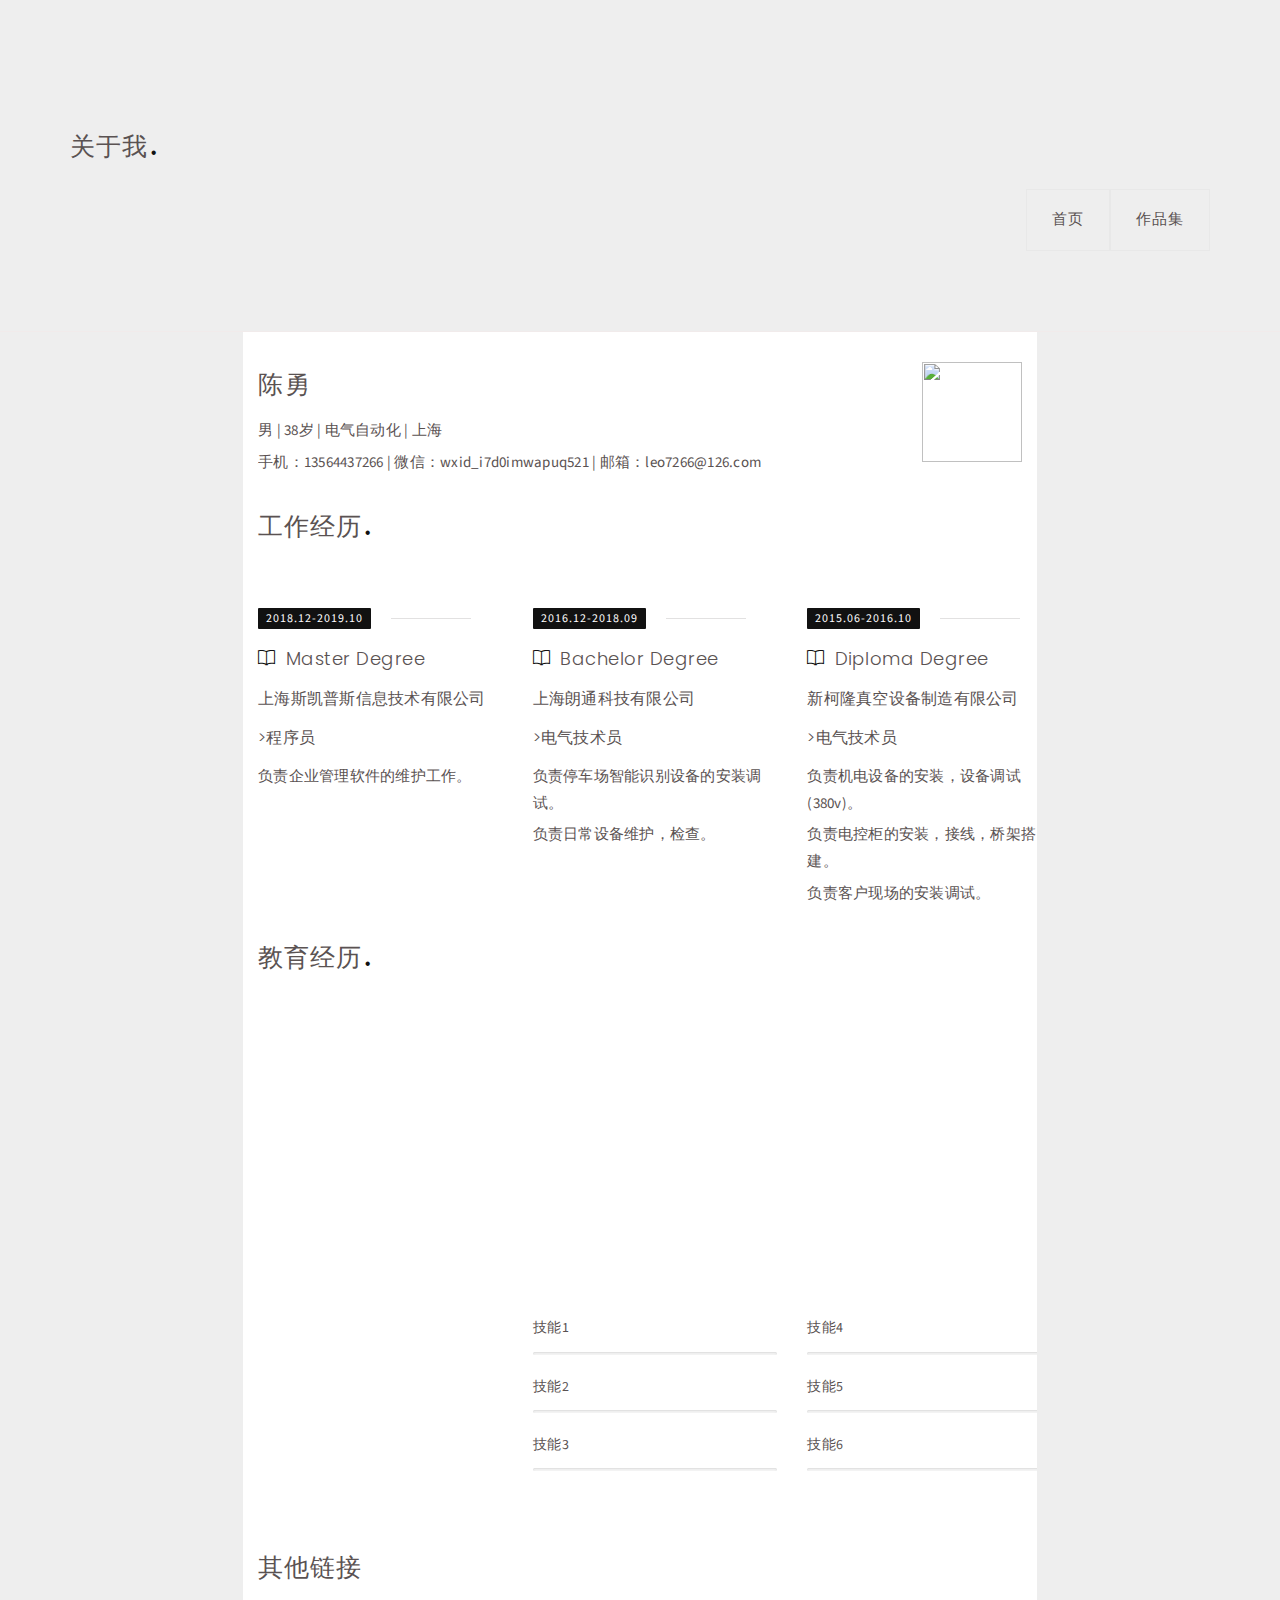
==== commit bbc6ae2c: "update" ====
--- a/about.html
+++ b/about.html
@@ -115,19 +115,26 @@
 </head>
 <body>
 
-	<!--<header>
-		<div>
-			<div>
-				<nav>
-					<ul>
-						<li><a href="index.html">首页</a></li>
-						<li><a href="about.html">关于我</a></li>
-						<li><a href="portfolio.html">作品集</a></li>
-					</ul>
-				</nav>
-			</div>
+	<section id="portfolio" class="portfolio-wrap">
+		<div class="container">
+			<div class="row">
+				<div class="col-md-12">
+					<h2 class="sub-headline">关于我<span class="dot">.</span></h2>
+				</div>
+			</div>
+						
+			<div class="col-md-12 col-sm-12 col-xs-12 item-filter bot-margin">
+		    	<ul class="nav navbar-nav navbar-right">
+				    <li>
+				       <a class="page-scroll" href="index.html" >首页</a>
+				   </li>
+				   <li>
+				       <a class="page-scroll" href="work.html">作品集</a>
+				   </li>		                  			              
+				</ul>
+		    </div>
 		</div>
-	</header>  -->
+	</section>
 
 	<article>
 		<section class="bio">
@@ -184,147 +191,149 @@
 				color:#666;
 			}
 		</style>
-		
-		<section class="jobs">
-			<h2>工作经历</h2>
-			<ol>
-				<li>
-					<header>
-						<h3>上海斯凯普斯信息技术有限公司</h3>
-						<h4>程序员</h4>
-						<span><time>2018年12月</time>-<time>2019年10月</time></span>
-					</header>
-					<ul>
-						<li>
+				
+		<style type="text/css">
+			.container1{
+				width:21cm;
+			}
+		</style>
+		
+		<section id="job">
+			<div class="container1">
+				<div class="row">
+					<div class="col-md-12">
+						<h2 class="sub-headline">工作经历<span class="dot">.</span></h2>
+					</div>
+				</div>
+				<div class="row top-pad">
+					<div class="col-md-4">
+						<div class="border-style wow fadeInDown" data-wow-duration="1s" data-wow-delay=".5s">
+							<span class="year">2018.12-2019.10</span>
+						</div>
+						<div class="wow fadeIn" data-wow-duration="2s" data-wow-delay=".5s">
+							<h3 class="sub-icon"><span class="ti-book"></span>Master Degree</h3>
+							<h4>上海斯凯普斯信息技术有限公司</h4>
+							<h4>>程序员</h4>
 							<p>负责企业管理软件的维护工作。</p>
-						</li>
-					</ul>
-				</li>
-				<li>
-					<header>
-						<h3>上海朗通科技有限公司</h3>
-						<h4>电气技术员</h4>
-						<span><time>2016年12月</time>-<time>2018年09月</time></span>
-					</header>
-					<ul>
-						<li>
+						</div>	
+					</div>
+					<div class="col-md-4">
+						<div class="border-style wow fadeInDown" data-wow-duration="1s" data-wow-delay=".5s">
+							<span class="year">2016.12-2018.09</span>
+						</div>
+						<div class="wow fadeIn" data-wow-duration="2s" data-wow-delay=".5s">
+							<h3 class="sub-icon"><span class="ti-book"></span>Bachelor Degree</h3>
+							<h4>上海朗通科技有限公司</h4>
+							<h4>>电气技术员</h4>
 							<p>负责停车场智能识别设备的安装调试。</p>
-						</li>
-						<li>
 							<p>负责日常设备维护，检查。</p>
-						</li>
-					</ul>
-				</li>
-				<li>
-					<header>
-						<h3>新柯隆真空设备制造有限公司</h3>
-						<h4>电气技术员</h4>
-						<span><time>2015年06月</time>-<time>2016年10月</time></span>
-					</header>
-					<ul>
-						<li>
+						</div>	
+					</div>
+					<div class="col-md-4">
+						<div class="border-style wow fadeInDown" data-wow-duration="1s" data-wow-delay=".5s">
+							<span class="year">2015.06-2016.10</span>
+						</div>
+						<div class="wow fadeIn" data-wow-duration="2s" data-wow-delay=".5s">
+							<h3 class="sub-icon"><span class="ti-book"></span>Diploma Degree</h3>
+							<h4>新柯隆真空设备制造有限公司</h4>
+							<h4>>电气技术员</h4>
 							<p>负责机电设备的安装，设备调试(380v)。</p>
-						</li>
-						<li>
 							<p>负责电控柜的安装，接线，桥架搭建。</p>
-						</li>
-						<li>
 							<p>负责客户现场的安装调试。</p>
-						</li>
-					</ul>
-				</li>
-			</ol>
-		</section>
-		
-		
-		
-		<section>
-			<h2>技能</h2>
-			<div></div>
-			<ul>
-				<li>使用博图V14 SP1硬件组态，编写功能块，组织块（LAD）HMI设置</li>
-				<li>维修电工4级</li>
-				<li>全国计算机等级2级</li>
-				<li>熟练使用Eplan P8 2.1 制作段子图标，设备连接图</li>
-			</ul>
-		</section>
-		
-		<section>
-			<h2>作品集</h2>
-			<div></div>
-			<ul>
-				<li><img src=""/>作品1</li>
-				<li><img src=""/>作品2</li>
-				<li>作品3</li>
-				<li>作品4</li>
-			</ul>
-		</section>
-		
-		<section class="edu">
-			<h2>教育经历</h2>
-			<p>
-				<span><time>2007年03月</time>-<time>2010年03月</time></span>&nbsp;|&nbsp;
-				<span>上海交通大学成人教育学院</span>&nbsp;|&nbsp;
-				<span>通信工程</span>&nbsp;|&nbsp;
-				<span>本科</span>
-			</p>
-			<p>
-				<span><time>2002年09月</time>-<time>2005年07月</time></span>&nbsp;|&nbsp;
-				<span>第二工业大学</span>&nbsp;|&nbsp;	
-				<span>电气技术</span>&nbsp;|&nbsp;	 
-				<span>大专</span>
-			</p>
-			<p>
-				<span><time>1998年09月</time>-<time>2002年07月</time></span>&nbsp;|&nbsp;
-				<span>第二工业大学(中专部)</span>&nbsp;|&nbsp;	 	
-				<span>电气技术</span> 电气技术 &nbsp;|&nbsp;
-				<span>中专</span>	
-			</p>
+						</div>	
+					</div>
+				</div>	
+			</div>
 		</section>
 		
 		<!-- Education -->
 		<section id="education">
-			<div class="container">
+			<div class="container1">
 				<div class="row">
 					<div class="col-md-12">
-						<h2 class="sub-headline">Education<span class="dot">.</span></h2>
+						<h2 class="sub-headline">教育经历<span class="dot">.</span></h2>
 					</div>
 				</div>
 				<div class="row top-pad">
 					<div class="col-md-4">
 						<div class="border-style wow fadeInDown" data-wow-duration="1s" data-wow-delay=".5s">
-							<span class="year">2002</span>
+							<span class="year">2007.03-2010.03</span>
 						</div>
 						<div class="wow fadeIn" data-wow-duration="2s" data-wow-delay=".5s">
 							<h3 class="sub-icon"><span class="ti-book"></span>Master Degree</h3>
-							<h4>University Of Oxford</h4>
-							<p>Lorem ipsum dolor sit amet, consectetur adipiscing elit. Morbi vitae lacinia.</p>
-						</div>	
-					</div>
-					<div class="col-md-4">
-						<div class="border-style wow fadeInDown" data-wow-duration="1s" data-wow-delay=".5s">
-							<span class="year">2000</span>
+							<h4>上海交通大学成人教育学院</h4>
+							<p>通信工程, 本科.</p>
+						</div>	
+					</div>
+					<div class="col-md-4">
+						<div class="border-style wow fadeInDown" data-wow-duration="1s" data-wow-delay=".5s">
+							<span class="year">2002.09-2005.07</span>
 						</div>
 						<div class="wow fadeIn" data-wow-duration="2s" data-wow-delay=".5s">
 							<h3 class="sub-icon"><span class="ti-book"></span>Bachelor Degree</h3>
-							<h4>University Of Cambridge</h4>
-							<p>Lorem ipsum dolor sit amet, consectetur adipiscing elit. Morbi vitae sem lacinia.</p>
-						</div>	
-					</div>
-					<div class="col-md-4">
-						<div class="border-style wow fadeInDown" data-wow-duration="1s" data-wow-delay=".5s">
-							<span class="year">1998</span>
+							<h4>第二工业大学</h4>
+							<p>电气技术, 大专. </p>
+						</div>	
+					</div>
+					<div class="col-md-4">
+						<div class="border-style wow fadeInDown" data-wow-duration="1s" data-wow-delay=".5s">
+							<span class="year">1998.09-2002.07</span>
 						</div>
 						<div class="wow fadeIn" data-wow-duration="2s" data-wow-delay=".5s">
 							<h3 class="sub-icon"><span class="ti-book"></span>Diploma Degree</h3>
-							<h4>Metropolitan College</h4>
-							<p>Lorem ipsum dolor sit amet, consectetur adipiscing elit. Morbi vitae sem lacinia.</p>
+							<h4>第二工业大学(中专部)</h4>
+							<p>电气技术, 中专.</p>
 						</div>	
 					</div>
 				</div>	
 			</div>
 		</section>
 		<!-- END: Education -->
+			
+		<!-- Skills -->
+		<section id="skills">
+			<div class="container1">
+				<div class="row">
+					<div class="col-md-4 wow fadeIn" data-wow-duration="1s" data-wow-delay=".4s">
+					<h2 class="sub-headline">技能<span class="dot">.</span></h2>
+						<p>Lorem ipsum dolor sit amet, mundi invidunt persequeris eu sed ridens facilisis eum. Lorem ipsum dolor sit amet, mundi invidunt sed ridens facilisis eum.</p>
+					</div>				
+					<div class="col-md-4">
+							<h3>技能1</h3>
+							<div class="progress">
+    							<div class="progress-bar" role="progressbar" data-transitiongoal="80"></div>
+							</div>
+
+							<h3>技能2</h3>
+							<div class="progress">
+    							<div class="progress-bar" role="progressbar" data-transitiongoal="80"></div>
+							</div>	
+
+							<h3>技能3</h3>
+							<div class="progress">
+    							<div class="progress-bar" role="progressbar" data-transitiongoal="70"></div>
+							</div>							
+					</div>
+					<div class="col-md-4">
+							<h3>技能4</h3>
+							<div class="progress">
+    							<div class="progress-bar" role="progressbar" data-transitiongoal="65"></div>
+							</div>
+
+							<h3>技能5</h3>
+							<div class="progress">
+    							<div class="progress-bar" role="progressbar" data-transitiongoal="80"></div>
+							</div>	
+
+							<h3>技能6</h3>
+							<div class="progress">
+    							<div class="progress-bar" role="progressbar" data-transitiongoal="85"></div>
+							</div>							
+					</div>
+				</div>
+			</div>
+		</section>
+		<!-- END: Skills -->
 		
 		<section>
 			<h2>其他链接</h2>
@@ -333,51 +342,6 @@
 				<li><a href="#"></a> </li>
 			</ul>
 		</section>
-		
-		<!-- Skills -->
-		<section id="skills">
-			<div class="container">
-				<div class="row">
-					<div class="col-md-4 wow fadeIn" data-wow-duration="1s" data-wow-delay=".4s">
-					<h2 class="sub-headline">Skills<span class="dot">.</span></h2>
-						<p>Lorem ipsum dolor sit amet, mundi invidunt persequeris eu sed ridens facilisis eum. Lorem ipsum dolor sit amet, mundi invidunt sed ridens facilisis eum.</p>
-					</div>				
-					<div class="col-md-4">
-							<h3>Photoshop</h3>
-							<div class="progress">
-    							<div class="progress-bar" role="progressbar" data-transitiongoal="95"></div>
-							</div>
-
-							<h3>Illustrator</h3>
-							<div class="progress">
-    							<div class="progress-bar" role="progressbar" data-transitiongoal="75"></div>
-							</div>	
-
-							<h3>Cinema 4D</h3>
-							<div class="progress">
-    							<div class="progress-bar" role="progressbar" data-transitiongoal="85"></div>
-							</div>							
-					</div>
-					<div class="col-md-4">
-							<h3>3D Studio Max</h3>
-							<div class="progress">
-    							<div class="progress-bar" role="progressbar" data-transitiongoal="65"></div>
-							</div>
-
-							<h3>Maya</h3>
-							<div class="progress">
-    							<div class="progress-bar" role="progressbar" data-transitiongoal="80"></div>
-							</div>	
-
-							<h3>After Effects</h3>
-							<div class="progress">
-    							<div class="progress-bar" role="progressbar" data-transitiongoal="85"></div>
-							</div>							
-					</div>
-				</div>
-			</div>
-		</section>
-		<!-- END: Skills -->
 		
 	</article>
 	
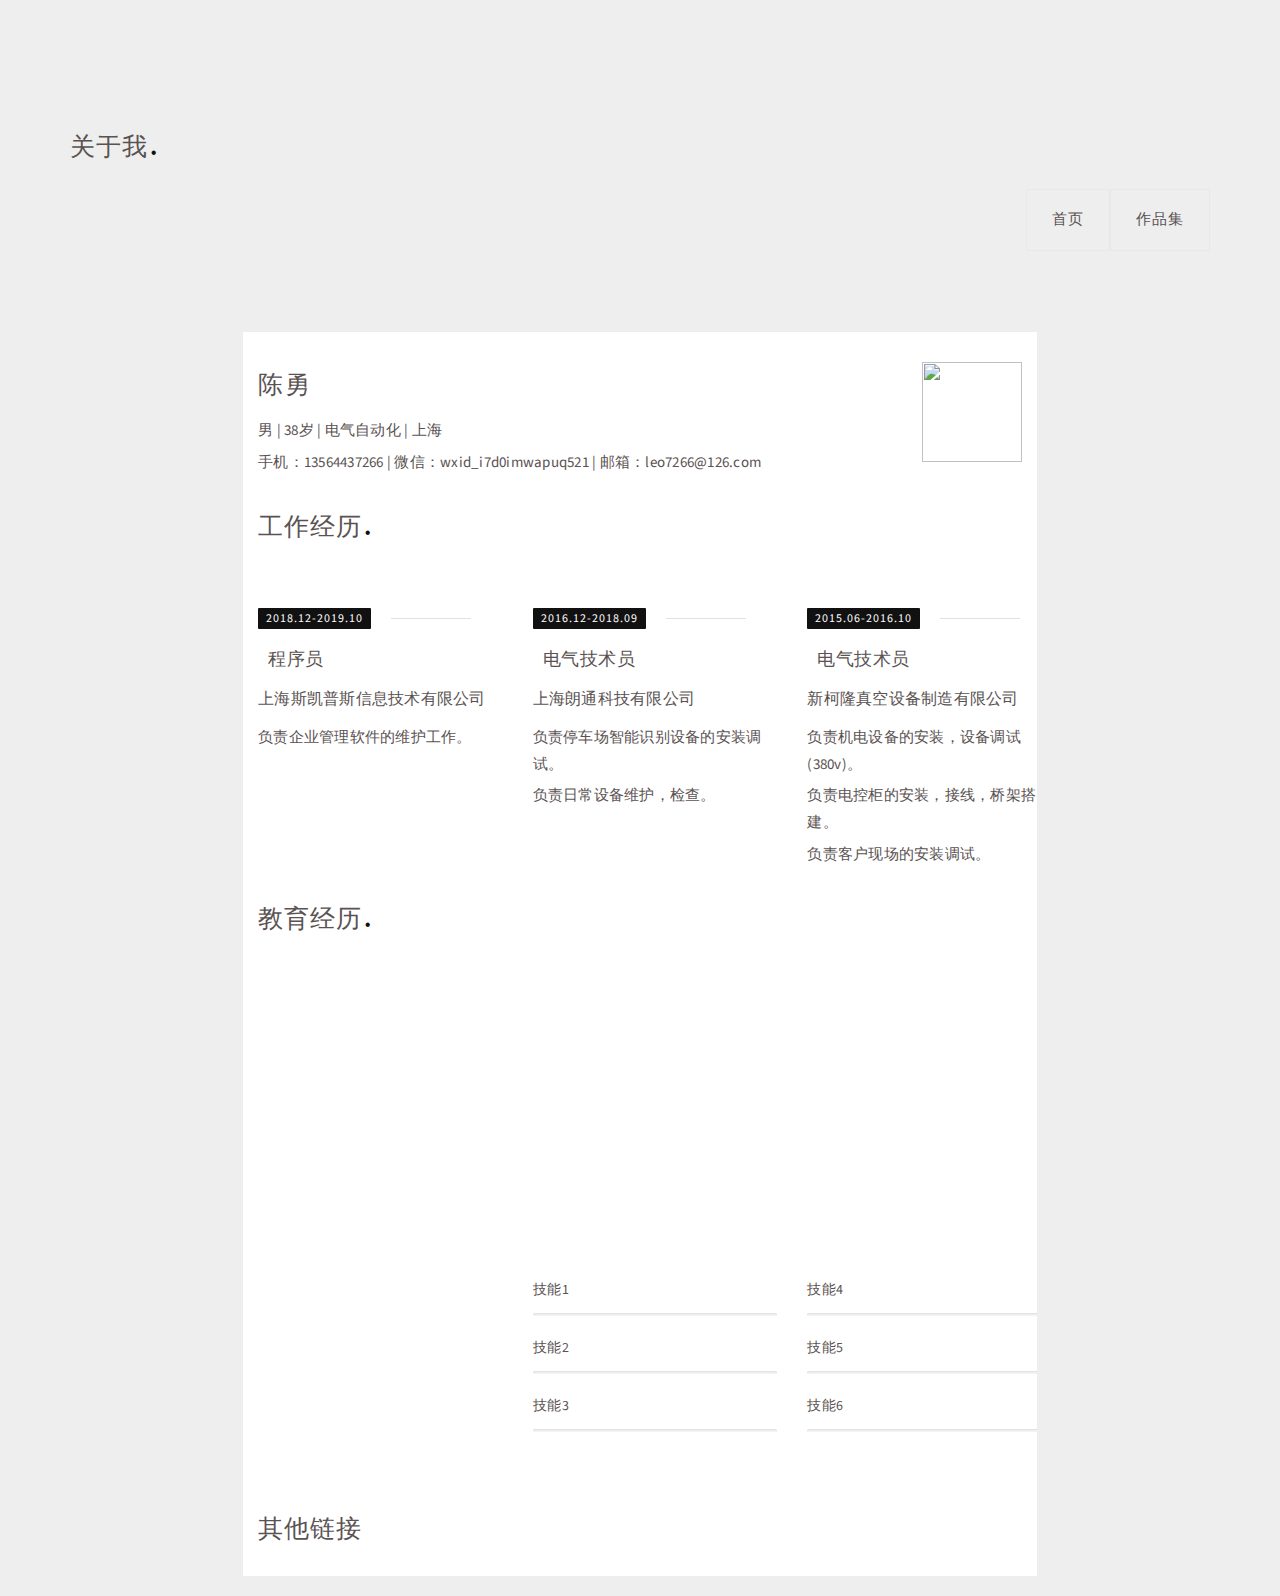
==== commit 7f534785: "update" ====
--- a/about.html
+++ b/about.html
@@ -211,9 +211,8 @@
 							<span class="year">2018.12-2019.10</span>
 						</div>
 						<div class="wow fadeIn" data-wow-duration="2s" data-wow-delay=".5s">
-							<h3 class="sub-icon"><span class="ti-book"></span>Master Degree</h3>
+							<h3 class="sub-icon"><span></span>程序员</h3>
 							<h4>上海斯凯普斯信息技术有限公司</h4>
-							<h4>>程序员</h4>
 							<p>负责企业管理软件的维护工作。</p>
 						</div>	
 					</div>
@@ -222,9 +221,8 @@
 							<span class="year">2016.12-2018.09</span>
 						</div>
 						<div class="wow fadeIn" data-wow-duration="2s" data-wow-delay=".5s">
-							<h3 class="sub-icon"><span class="ti-book"></span>Bachelor Degree</h3>
+							<h3 class="sub-icon"><span></span>电气技术员</h3>
 							<h4>上海朗通科技有限公司</h4>
-							<h4>>电气技术员</h4>
 							<p>负责停车场智能识别设备的安装调试。</p>
 							<p>负责日常设备维护，检查。</p>
 						</div>	
@@ -234,9 +232,8 @@
 							<span class="year">2015.06-2016.10</span>
 						</div>
 						<div class="wow fadeIn" data-wow-duration="2s" data-wow-delay=".5s">
-							<h3 class="sub-icon"><span class="ti-book"></span>Diploma Degree</h3>
+							<h3 class="sub-icon"><span></span>电气技术员</h3>
 							<h4>新柯隆真空设备制造有限公司</h4>
-							<h4>>电气技术员</h4>
 							<p>负责机电设备的安装，设备调试(380v)。</p>
 							<p>负责电控柜的安装，接线，桥架搭建。</p>
 							<p>负责客户现场的安装调试。</p>
@@ -260,9 +257,9 @@
 							<span class="year">2007.03-2010.03</span>
 						</div>
 						<div class="wow fadeIn" data-wow-duration="2s" data-wow-delay=".5s">
-							<h3 class="sub-icon"><span class="ti-book"></span>Master Degree</h3>
+							<h3 class="sub-icon"><span class="ti-book"></span>本科</h3>
 							<h4>上海交通大学成人教育学院</h4>
-							<p>通信工程, 本科.</p>
+							<p>通信工程</p>
 						</div>	
 					</div>
 					<div class="col-md-4">
@@ -270,9 +267,9 @@
 							<span class="year">2002.09-2005.07</span>
 						</div>
 						<div class="wow fadeIn" data-wow-duration="2s" data-wow-delay=".5s">
-							<h3 class="sub-icon"><span class="ti-book"></span>Bachelor Degree</h3>
+							<h3 class="sub-icon"><span class="ti-book"></span>大专</h3>
 							<h4>第二工业大学</h4>
-							<p>电气技术, 大专. </p>
+							<p>电气技术 </p>
 						</div>	
 					</div>
 					<div class="col-md-4">
@@ -280,9 +277,9 @@
 							<span class="year">1998.09-2002.07</span>
 						</div>
 						<div class="wow fadeIn" data-wow-duration="2s" data-wow-delay=".5s">
-							<h3 class="sub-icon"><span class="ti-book"></span>Diploma Degree</h3>
+							<h3 class="sub-icon"><span class="ti-book"></span>中专</h3>
 							<h4>第二工业大学(中专部)</h4>
-							<p>电气技术, 中专.</p>
+							<p>电气技术</p>
 						</div>	
 					</div>
 				</div>	
